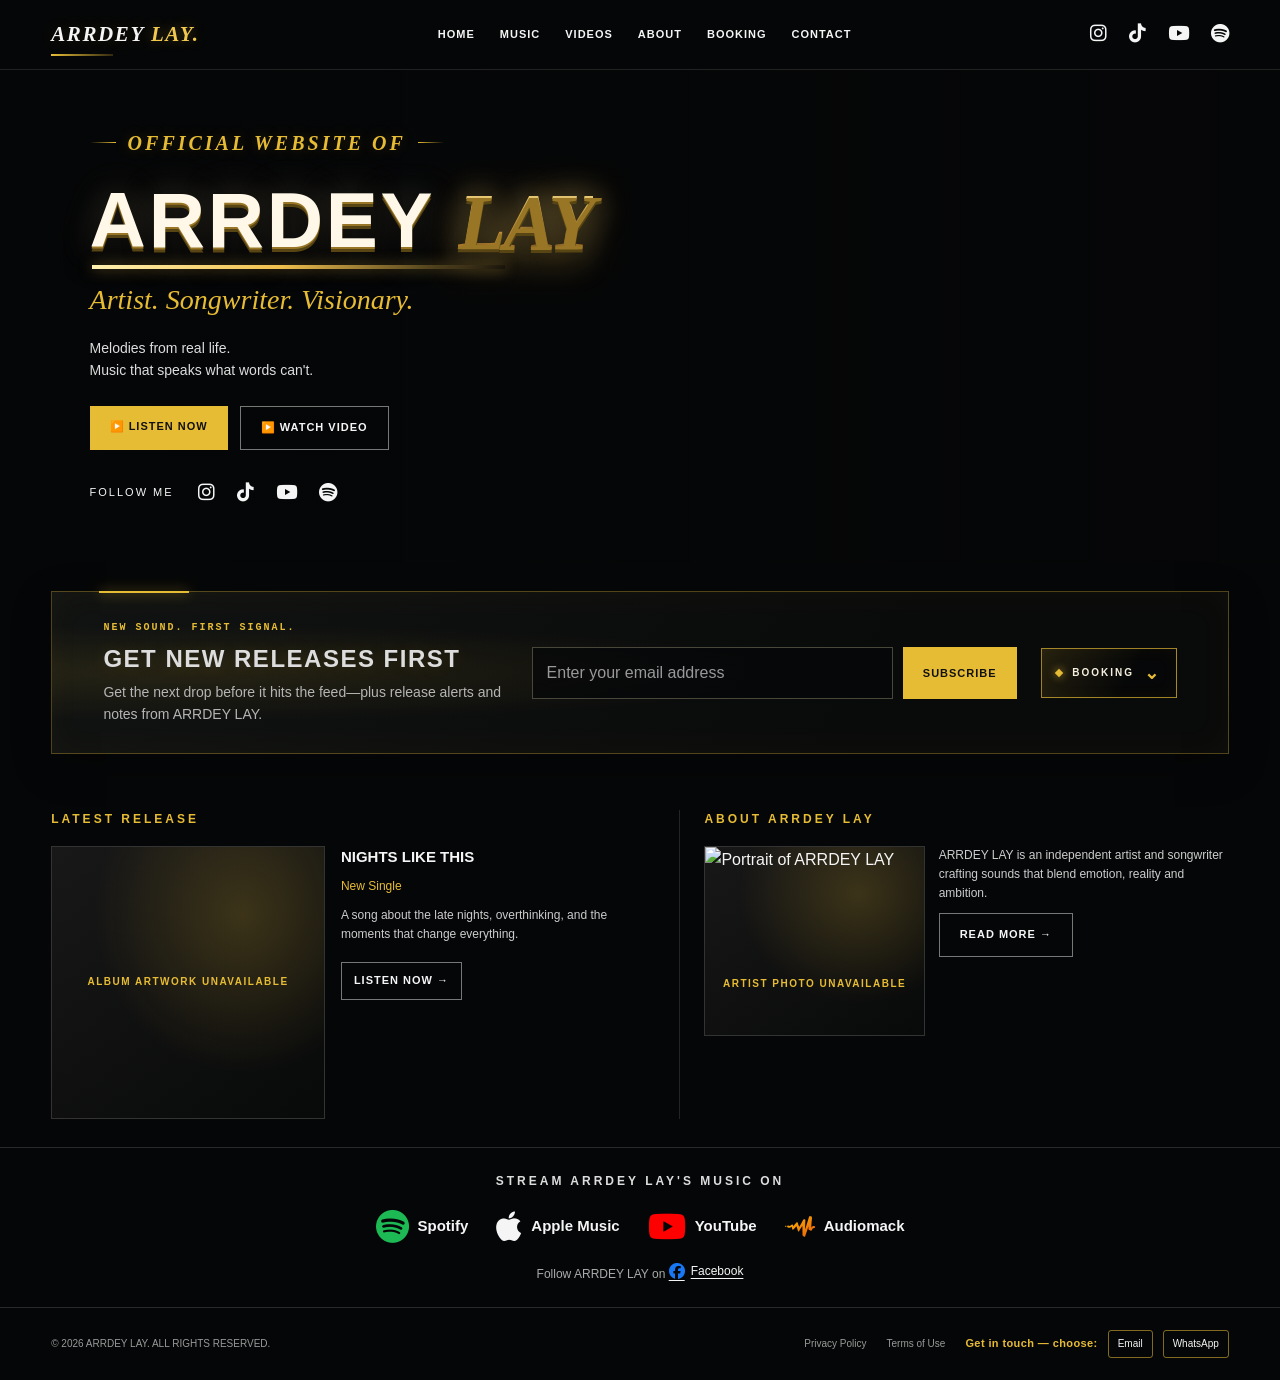
==== index.html @ 1d6ccb9e "Polish signup and booking sections" ====
<!DOCTYPE html>
<html lang="en">
<head>
  <meta charset="UTF-8">
  <meta name="viewport" content="width=device-width, initial-scale=1.0">
  <title>ARRDEY LAY | Official Website</title>
  <link rel="stylesheet" href="style.css">
  <link rel="stylesheet"
  href="https://cdnjs.cloudflare.com/ajax/libs/font-awesome/6.7.2/css/all.min.css">
</head>
<body>

  <header class="navbar">
  <a href="#home" class="logo"><span>ARRDEY</span> <span class="logo-accent">LAY.</span></a>

  <button class="menu-toggle" id="menu-toggle"
    aria-label="Toggle navigation" aria-expanded="false">
    ☰
  </button>

  <nav class="nav-links" id="nav-links">
    <a href="#home">Home</a>
    <a href="#music">Music</a>
    <a href="https://youtube.com/@arrdeylay" target="_blank"
      rel="noopener noreferrer">Videos</a>
    <a href="#about">About</a>
    <a href="#booking">Booking</a>
    <a href="#contact">Contact</a>
  </nav>

  <div class="social-icons top-socials">
    <a href="https://www.instagram.com/arrdeylay"
      aria-label="Instagram" target="_blank" rel="noopener noreferrer">
      <i class="fa-brands fa-instagram" aria-hidden="true"></i>
    </a>
    <a href="https://www.tiktok.com/@arrdeylay" aria-label="TikTok"
      target="_blank" rel="noopener noreferrer">
      <i class="fa-brands fa-tiktok" aria-hidden="true"></i>
    </a>
    <a href="https://youtube.com/@arrdeylay"
      aria-label="YouTube" target="_blank" rel="noopener noreferrer">
      <i class="fa-brands fa-youtube"></i>
    </a>
    <a href="https://spotify.com/" aria-label="Spotify">
      <i class="fa-brands fa-spotify"></i>
    </a>
  </div>
</header>

  <main>
    <section class="hero" id="home">
      <div class="hero-backgrounds" aria-hidden="true">
        <img class="hero-slide"
          src="https://images.unsplash.com/photo-1506157786151-b8491531f063?auto=format&amp;fit=crop&amp;w=2000&amp;q=85"
          alt="">
        <img class="hero-slide"
          src="https://images.unsplash.com/photo-1501386761578-eac5c94b800a?auto=format&amp;fit=crop&amp;w=2000&amp;q=85"
          alt="">
        <img class="hero-slide"
          src="https://images.unsplash.com/photo-1501612780327-45045538702b?auto=format&amp;fit=crop&amp;w=2000&amp;q=85"
          alt="">
      </div>
      <div class="hero-content">
        <p class="eyebrow">OFFICIAL WEBSITE OF</p>
        <h1><span>ARRDEY</span> <span class="hero-title-accent">LAY</span></h1>
        <h2>Artist. Songwriter. Visionary.</h2>
        <p>Melodies from real life.<br>
          Music that speaks what words can't.</p>

        <div class="hero-buttons">
          <a class="btn btn-gold" href="#music">▶️ Listen Now</a>
          <a class="btn btn-outline" href="https://youtube.com/@arrdeylay"
            target="_blank" rel="noopener noreferrer">▶️ Watch Video</a>
        </div>
        <div class="follow-socials">
  <span>FOLLOW ME</span>

  <div class="social-icons">
    <a href="https://www.instagram.com/arrdeylay"
      aria-label="Instagram" target="_blank" rel="noopener noreferrer">
      <i class="fa-brands fa-instagram"></i>
    </a>
    <a href="https://www.tiktok.com/@arrdeylay" aria-label="TikTok"
      target="_blank" rel="noopener noreferrer">
      <i class="fa-brands fa-tiktok" aria-hidden="true"></i>
    </a>
    <a href="https://youtube.com/@arrdeylay"
      aria-label="YouTube" target="_blank" rel="noopener noreferrer">
      <i class="fa-brands fa-youtube"></i>
    </a>
    <a href="https://spotify.com/" aria-label="Spotify">
      <i class="fa-brands fa-spotify"></i>
    </a>
  </div>
</div>
      </div>
    </section>

    <section class="signup-section" aria-labelledby="signup-heading">
      <div class="signup-copy">
        <span class="signup-kicker">NEW SOUND. FIRST SIGNAL.</span>
        <h3 id="signup-heading">GET NEW RELEASES FIRST</h3>
        <p>Get the next drop before it hits the feed—plus release alerts and notes from ARRDEY LAY.</p>
      </div>
      <form class="signup-form" action="https://formspree.io/f/YOUR_FORM_ID"
        method="POST">
        <label class="visually-hidden" for="signup-email">Email address</label>
        <input id="signup-email" type="email" name="email"
          placeholder="Enter your email address" autocomplete="email" required>
        <button class="btn btn-gold" type="submit">Subscribe</button>
      </form>
      <details class="booking-disclosure" id="booking">
        <summary aria-label="Show bookings and collaborations">
          <span class="booking-disclosure-label">BOOKING</span>
          <span class="booking-chevron" aria-hidden="true">⌄</span>
        </summary>
        <div class="booking-popover">
          <h3 id="booking-heading">BOOKINGS &amp; COLLABORATIONS</h3>
          <p>For bookings, collaborations, and other inquiries, get in touch.</p>
          <div class="booking-links">
            <a href="mailto:jefferyabban2@gmail.com">jefferyabban2@gmail.com</a>
            <a href="https://wa.me/233545372329" target="_blank"
              rel="noopener noreferrer">WhatsApp</a>
          </div>
        </div>
      </details>
    </section>

    <section class="content-grid">
      <article class="panel" id="music">
        <h3>LATEST RELEASE</h3>
        <div class="release">
          <div class="release-artwork" data-fallback="ALBUM ARTWORK UNAVAILABLE">
            <img src="images/album-cover.jpg"
              alt="ARRDEY LAY'S latest album cover">
          </div>
          <div>
            <h4>NIGHTS LIKE THIS</h4>
            <p class="gold-text">New Single</p>
            <p>A song about the late nights, overthinking,
              and the moments that change everything.</p>
            <a class="btn btn-outline" href="#music">Listen Now →</a>
          </div>
        </div>
      </article>

      <article class="panel" id="about">
        <h3>ABOUT ARRDEY LAY</h3>
        <div class="artist-artwork" data-fallback="ARTIST PHOTO UNAVAILABLE">
          <img class="artist-photo" src="images/zeka-portrait.jpg"
            alt="Portrait of ARRDEY LAY">
        </div>
        <p>ARRDEY LAY is an independent artist and songwriter
          crafting sounds that blend emotion, reality and ambition.</p>
        <a class="btn btn-outline" href="#contact">Read More →</a>
      </article>

    </section>

    <section class="streaming">
      <h3>STREAM ARRDEY LAY'S MUSIC ON</h3>
      <div class="streaming-platforms">
        <a class="streaming-platform" href="https://www.spotify.com/" target="_blank"
          rel="noopener noreferrer" aria-label="Spotify" title="Spotify">
          <i class="fa-brands fa-spotify" aria-hidden="true"></i>
          <span>Spotify</span>
        </a>
        <a class="streaming-platform" href="https://music.apple.com/" target="_blank"
          rel="noopener noreferrer" aria-label="Apple Music" title="Apple Music">
          <i class="fa-brands fa-apple" aria-hidden="true"></i>
          <span>Apple Music</span>
        </a>
        <a class="streaming-platform" href="https://youtube.com/@arrdeylay" target="_blank"
          rel="noopener noreferrer" aria-label="YouTube" title="YouTube">
          <i class="fa-brands fa-youtube" aria-hidden="true"></i>
          <span>YouTube</span>
        </a>
        <a class="streaming-platform" href="https://audiomack.com/arrdey_lay"
          rel="noopener noreferrer" aria-label="Audiomack" title="Audiomack">
          <svg class="audiomack-mark" viewBox="0 0 25 18" aria-hidden="true"
            focusable="false" xmlns="http://www.w3.org/2000/svg">
            <path fill-rule="evenodd" clip-rule="evenodd"
              d="M0.343757 8.78142C0.343757 8.78142 0.906338 8.68856 1.13815 8.93087C1.37019 9.17309 1.21814 9.67422 0.910245 9.68256C0.602349 9.69082 0.317783 9.74773 0.115737 9.53311C-0.0863092 9.31849 -0.0320625 8.88731 0.343757 8.78142ZM6.44716 12.2016C6.39298 12.2073 6.33566 12.1824 6.27698 12.1405C5.87383 11.5783 5.72821 9.65564 5.54315 9.54111C5.35127 9.42237 4.65634 10.6064 3.27412 10.4791C2.69615 10.4258 2.10795 10.051 1.76157 9.79152C1.79378 9.35463 1.79938 8.3345 2.66026 8.66625C3.18323 8.86769 4.07878 9.42101 4.86528 8.4274C5.7349 7.32851 6.21447 7.64775 6.50216 7.88659C6.78972 8.12544 6.5981 9.36769 7.02705 9.02044C7.45599 8.67318 9.18799 6.5169 9.18799 6.5169C9.18799 6.5169 10.5289 5.16352 10.7342 6.58626C10.9396 8.00901 11.8139 9.58573 12.0456 9.54084C12.2775 9.49582 14.9748 4.00941 15.3612 3.65549C15.7475 3.30144 17.048 3.34795 16.9862 4.25601C16.9243 5.16406 16.792 10.8081 16.792 10.8081C16.792 10.8081 16.6394 12.3986 16.8879 11.5486C16.9909 11.1962 17.1016 10.8783 17.24 10.5074C17.9057 8.37449 19.0397 4.73085 19.6047 2.85339C19.7346 2.40413 19.8465 2.01852 19.9333 1.72213L19.9335 1.72132C19.9672 1.58394 20.0008 1.47513 20.0345 1.37801C20.0817 1.21887 20.1136 1.11359 20.1234 1.08584C20.1487 1.01566 20.2195 0.962067 20.319 0.922757C20.4189 0.859781 20.526 0.856517 20.6475 0.853388C20.9611 0.825233 21.3644 0.866174 21.727 0.969548C21.8327 0.973764 21.9476 1.00763 22.0562 1.08571V1.08584C22.0562 1.08584 22.0627 1.08979 22.0719 1.09577C22.0744 1.09768 22.0769 1.09904 22.0795 1.10108C22.1022 1.11685 22.139 1.148 22.1816 1.19928C22.1828 1.20091 22.1842 1.20295 22.1857 1.20445C22.2033 1.22608 22.2211 1.25165 22.2391 1.28076C22.4416 1.57809 22.5661 2.12624 22.4413 3.09836C22.1303 5.5241 21.8896 10.5143 21.8896 10.5143C21.8896 10.5143 21.8417 10.753 22.3413 9.70202C22.3588 9.66543 22.381 9.63388 22.4015 9.60028C22.4285 9.58246 22.4588 9.55689 22.4963 9.51173C22.8049 9.1434 23.6347 8.92713 24.21 8.93148C24.4526 8.96086 24.6556 9.02193 24.777 9.09865C25.0041 9.44454 24.87 10.7211 24.87 10.7211C24.3914 10.7654 23.4789 11.0232 23.1555 11.0708C22.8319 11.1186 22.3406 13.2208 21.6576 13.0058C20.9745 12.7908 19.4524 11.8353 19.4524 11.7039C19.4524 11.5895 19.5721 10.193 19.6032 9.8326C19.6055 9.80771 19.6073 9.78458 19.6092 9.7616C19.6099 9.75493 19.6106 9.74718 19.6106 9.74718L19.6104 9.74759C19.6325 9.46372 19.6129 9.33967 19.4819 9.623C19.3691 9.86674 18.8788 11.426 18.3321 13.1244C18.2743 13.2728 17.2411 16.4023 17.1054 16.7838C16.9436 17.2264 16.8075 17.5652 16.7136 17.7404C16.5706 17.9344 16.3779 18.0558 16.1089 17.9743C15.4379 17.7714 14.588 16.8434 14.5801 16.6131C14.564 15.3144 14.6432 8.33151 14.3286 8.91339C14.0057 9.5101 11.4951 13.6508 11.4951 13.6508C11.4531 13.658 11.4219 13.6566 11.385 13.66C11.2071 13.6406 10.9317 13.5827 10.8556 13.4124C10.8513 13.4024 10.8459 13.3933 10.8422 13.3828C10.8385 13.3722 10.8344 13.3604 10.8281 13.341C10.794 13.2271 10.7801 13.1033 10.7501 13.0019C10.6378 12.6226 10.458 12.0789 10.2694 11.5259C9.9805 10.5829 9.68257 9.61824 9.63358 9.51173C9.53777 9.30335 9.39816 9.39122 9.27287 9.5116C8.71251 9.98725 7.52218 12.0868 6.44716 12.2016Z"
              fill="url(#audiomack-gradient)"/>
            <defs>
              <linearGradient id="audiomack-gradient" x1="-11.27" y1="9.03735"
                x2="5.76823" y2="31.6766" gradientUnits="userSpaceOnUse">
                <stop stop-color="#FFBE00"/>
                <stop offset="1" stop-color="#E85E0A"/>
              </linearGradient>
            </defs>
          </svg>
          <span>Audiomack</span>
        </a>
      </div>
      <p class="streaming-more">Follow ARRDEY LAY on <a href="https://www.facebook.com/share/1E3uPesTdA/"
        target="_blank" rel="noopener noreferrer"><i class="fa-brands fa-facebook"
        aria-hidden="true"></i> Facebook</a></p>
    </section>

  </main>

  <footer id="contact">
    <p>© 2026 ARRDEY LAY. ALL RIGHTS RESERVED.</p>
    <div class="footer-links">
      <a href="#">Privacy Policy</a>
      <a href="#">Terms of Use</a>
      <span class="footer-contact">
        <span class="footer-contact-prompt">Get in touch — choose:</span>
        <a href="mailto:jefferyabban2@gmail.com">Email</a>
        <a href="https://wa.me/233545372329" target="_blank"
          rel="noopener noreferrer">WhatsApp</a>
      </span>
    </div>
  </footer>

  <script src="script.js"></script>
</body>
</html>
---- style.css ----
:root {
  --black: #050607;
  --gold: #e7bc35;
  --white: #f5f5f5;
  --muted: #b5b5b5;
}

* {
  margin: 0;
  padding: 0;
  box-sizing: border-box;
}

html {
  scroll-behavior: smooth;
}
body {
  background: var(--black);
  color: var(--white);
  font-family: Arial, Helvetica, sans-serif;
  line-height: 1.6;
}

a {
  color: inherit;
  text-decoration: none;
}

.navbar {
  min-height: 70px;
  padding: 16px 4%;
  display: flex;
  justify-content: space-between;
  align-items: center;
  gap: 24px;
  border-bottom: 1px solid #222;
}

.logo {
  position: relative;
  display: inline-block;
  font-family: Georgia, "Times New Roman", serif;
  font-size: 21px;
  font-weight: 900;
  font-style: italic;
  letter-spacing: 1.6px;
  white-space: nowrap;
  text-shadow: 0 0 16px rgba(231, 188, 53, 0.16);
  transition: transform 0.2s ease, text-shadow 0.2s ease;
}

.logo-accent {
  color: #f0c94e;
  text-shadow: 0 0 12px rgba(231, 188, 53, 0.35);
}

.logo::after {
  content: "";
  position: absolute;
  left: 0;
  bottom: -5px;
  width: 42%;
  height: 2px;
  background: linear-gradient(90deg, var(--gold), rgba(231, 188, 53, 0.2));
  transition: width 0.2s ease;
}

.logo:hover,
.logo:focus-visible {
  transform: translateY(-1px);
  text-shadow: 0 0 20px rgba(231, 188, 53, 0.35);
}

.logo:hover::after,
.logo:focus-visible::after {
  width: 100%;
}

.nav-links {
  display: flex;
  flex: 1;
  justify-content: center;
  align-items: center;
  gap: 25px;
  min-width: 0;
}

.nav-links a {
  position: relative;
  display: inline-block;
  padding: 8px 0;
  font-size: 11px;
  font-weight: 600;
  text-transform: uppercase;
  letter-spacing: 1px;
  color: #f5f5f5;
  transition: color 0.3s ease;
}

/* Animated gold underline */
.nav-links a::after {
  content: "";
  position: absolute;
  left: 0;
  bottom: 2px;
  width: 100%;
  height: 2px;
  background: var(--gold);
  transform: scaleX(0);
  transform-origin: left;
  transition: transform 0.3s ease;
}

/* Hover and keyboard focus */
.nav-links a:hover,
.nav-links a:focus-visible {
  color: var(--gold);
}

.nav-links a:hover::after,
.nav-links a:focus-visible::after {
  transform: scaleX(1);
}

.nav-links a:hover,
footer a:hover {
  color: var(--gold);
}

.menu-toggle {
  display: none;
  background: transparent;
  color: white;
  border: 0;
  font-size: 28px;
  cursor: pointer;
}

.hero {
  position: relative;
  isolation: isolate;
  overflow: hidden;
  min-height: 490px;
  display: flex;
  align-items: center;
  padding: 55px 7%;
  background: #050607;
}

.hero-backgrounds,
.hero-backgrounds::after {
  position: absolute;
  inset: 0;
}

.hero-backgrounds {
  z-index: 0;
  overflow: hidden;
}

.hero-backgrounds::after {
  content: "";
  background:
    linear-gradient(90deg, #050607 0%, rgba(5, 6, 7, 0.94) 28%,
    rgba(5, 6, 7, 0.72) 58%, rgba(5, 6, 7, 0.38) 100%),
    linear-gradient(0deg, rgba(5, 6, 7, 0.32), transparent 45%);
}

.hero-slide {
  position: absolute;
  inset: 0;
  width: 100%;
  height: 100%;
  object-fit: cover;
  object-position: center 38%;
  opacity: 0;
  transform: scale(1.025);
  transition: opacity 1.4s ease, transform 8s ease;
}

.hero-slide.is-active {
  opacity: 1;
  transform: scale(1);
}

.hero-content {
  position: relative;
  z-index: 1;
  max-width: 520px;
}

.panel h3,
.streaming h3 {
  color: var(--gold);
  font-size: 12px;
  letter-spacing: 3px;
  margin-bottom: 12px;
}

.eyebrow {
  display: inline-flex;
  align-items: center;
  gap: 12px;
  max-width: 100%;
  white-space: nowrap;
  color: var(--gold);
  font-family: Georgia, "Times New Roman", serif;
  font-size: clamp(15px, 2vw, 20px);
  font-style: italic;
  font-weight: 700;
  letter-spacing: 3px;
  text-shadow: 0 0 14px rgba(231, 188, 53, 0.22);
  margin: 0 0 14px;
}

.eyebrow::before,
.eyebrow::after {
  content: "";
  width: clamp(12px, 4vw, 26px);
  flex: 0 1 26px;
  height: 1px;
  background: linear-gradient(90deg, transparent, var(--gold));
}

.eyebrow::after {
  transform: rotate(180deg);
}

@media (max-width: 650px) {
  .eyebrow {
    gap: 8px;
    font-size: clamp(13px, 3.5vw, 16px);
    letter-spacing: 2.5px;
  }

  .eyebrow::before,
  .eyebrow::after {
    width: clamp(10px, 4vw, 18px);
  }
}

.hero h1 {
  position: relative;
  width: fit-content;
  max-width: 100%;
  font-family: "Arial Black", Arial, Helvetica, sans-serif;
  font-size: clamp(48px, 7.5vw, 78px);
  line-height: 1;
  letter-spacing: 0.035em;
  font-weight: 900;
  font-style: normal;
  text-transform: uppercase;
  white-space: nowrap;
  margin: 8px 0 20px;
  color: #fff8e8;
  text-shadow:
    0 2px 0 #987625,
    0 5px 0 #584514,
    0 12px 28px rgba(0, 0, 0, 0.9),
    0 0 34px rgba(255, 235, 180, 0.25);
}

.hero-title-accent {
  font-family: Georgia, "Times New Roman", serif;
  font-style: italic;
  letter-spacing: -0.035em;
  color: #f2c14e;
  background: linear-gradient(180deg, #fff1b0 0%, #f2c14e 42%, #bd781f 100%);
  background-clip: text;
  -webkit-text-fill-color: transparent;
  -webkit-background-clip: text;
  filter: drop-shadow(0 0 16px rgba(242, 193, 78, 0.45));
}

.hero h1::after {
  content: "";
  position: absolute;
  left: 2px;
  bottom: -9px;
  width: 82%;
  height: 4px;
  background: linear-gradient(90deg, #fff1b0, #f2c14e 45%, rgba(189, 120, 31, 0));
  box-shadow: 0 0 14px rgba(242, 193, 78, 0.5);
}

.hero h2 {
  color: var(--gold);
  font-family: Georgia, serif;
  font-style: italic;
  font-size: clamp(19px, 2.3vw, 28px);
  font-weight: normal;
  line-height: 1.4;
  margin: 10px 0 18px;
}

.hero-content > p:not(.eyebrow) {
  color: #ddd;
  font-size: 14px;
}

.hero-buttons {
  display: flex;
  flex-wrap: wrap;
  gap: 12px;
  margin-top: 25px;
}

.btn {
  display: inline-block;
  padding: 12px 20px;
  font-size: 11px;
  letter-spacing: 1px;
  font-weight: bold;
  text-transform: uppercase;

  transition:
    transform 0.25s ease,
    background-color 0.25s ease,
    color 0.25s ease,
    box-shadow 0.25s ease;
}

.btn:hover {
  opacity: 1;
  transform: translateY(-2px);
  box-shadow: 0 5px 16px rgba(231, 188, 53, 0.16);
}

.btn-gold {
  color: #111;
  background: var(--gold);
}

.btn-outline {
  border: 1px solid #777;
}


.content-grid {
  display: grid;
  grid-template-columns: 1.2fr 1fr;
  gap: 24px;
  padding: 28px 4%;
}

.panel {
  min-width: 0;
  padding-right: 20px;
  border-right: 1px solid #242424;
}

.panel:last-child {
  border-right: 0;
  padding-right: 0;
}

.panel h3 {
  margin-bottom: 16px;
}

.release {
  display: grid;
  grid-template-columns: minmax(90px, 45%) 1fr;
  gap: 16px;
}

.release img {
  width: 100%;
  height: 100%;
  aspect-ratio: 1;
  object-fit: cover;
}

.release-artwork,
.artist-artwork {
  position: relative;
  overflow: hidden;
  background: #111;
}

.release-artwork {
  min-width: 0;
  aspect-ratio: 1;
}

.artist-artwork {
  float: left;
  width: 42%;
  height: 190px;
  margin: 0 14px 8px 0;
}

.artist-photo {
  display: block;
  width: 100%;
  height: 100%;
  object-fit: cover;
}

.image-unavailable {
  display: grid;
  place-items: center;
  border: 1px solid #333;
  background:
    radial-gradient(ellipse at 70% 25%, rgba(231, 188, 53, 0.2), transparent 55%),
    linear-gradient(145deg, #181818, #080909);
}

.image-unavailable::after {
  content: attr(data-fallback);
  padding: 12px;
  color: var(--gold);
  font-size: 10px;
  font-weight: bold;
  letter-spacing: 1.5px;
  text-align: center;
}

.release h4 {
  font-size: 15px;
  line-height: 1.4;
}

.release p,
.panel > p {
  font-size: 12px;
  color: #ccc;
  margin: 10px 0;
}

.gold-text {
  color: var(--gold) !important;
}

.release .btn {
  padding: 9px 12px;
  margin-top: 8px;
}

.streaming {
  text-align: center;
  padding: 24px 12px;
  border-top: 1px solid #292929;
  border-bottom: 1px solid #292929;
}

.streaming h3 {
  color: #ddd;
}

.streaming-platforms {
  display: flex;
  flex-wrap: wrap;
  justify-content: center;
  align-items: center;
  gap: 16px 28px;
}

.streaming-platform {
  display: inline-flex;
  align-items: center;
  gap: 9px;
  min-height: 44px;
  color: var(--white);
  font-size: 15px;
  font-weight: bold;
  transition: color 0.2s ease;
}

.streaming-platform i {
  font-size: clamp(24px, 3vw, 34px);
  line-height: 1;
}

.streaming-platform[aria-label="Spotify"] i {
  color: #1db954;
}

.streaming-platform[aria-label="YouTube"] i {
  color: #ff0000;
}

.streaming-platform .audiomack-mark {
  width: 30px;
  height: 24px;
  flex: 0 0 auto;
}

.streaming-platform:hover,
.streaming-more a:hover {
  color: var(--gold);
}

.streaming-more {
  margin-top: 14px;
  color: #aaa;
  font-size: 12px;
}

.streaming-more a {
  display: inline-flex;
  align-items: center;
  gap: 6px;
  color: var(--white);
  text-decoration: underline;
  text-underline-offset: 3px;
  transition: color 0.2s ease;
}

.streaming-more a i {
  color: #1877f2;
  font-size: 16px;
}

.signup-section {
  position: relative;
  display: grid;
  grid-template-columns: minmax(0, 1fr) minmax(0, 1.2fr) auto;
  align-items: center;
  gap: 24px;
  margin: 28px 4%;
  padding: 28px 4%;
  border: 1px solid rgba(231, 188, 53, 0.32);
  background:
    radial-gradient(ellipse at 12% 50%, rgba(231, 188, 53, 0.1), transparent 42%),
    linear-gradient(120deg, #111312, #090a0a 70%);
  box-shadow: inset 0 0 34px rgba(231, 188, 53, 0.035), 0 12px 36px rgba(0, 0, 0, 0.28);
}

.signup-section::before {
  position: absolute;
  top: -1px;
  left: 4%;
  width: 90px;
  height: 2px;
  background: var(--gold);
  box-shadow: 0 0 12px rgba(231, 188, 53, 0.7);
  content: "";
}

.signup-kicker {
  display: block;
  margin-bottom: 7px;
  color: var(--gold);
  font-family: "Courier New", monospace;
  font-size: 10px;
  font-weight: bold;
  letter-spacing: 2px;
}

.signup-section h3,
.booking-popover h3 {
  color: #ddd;
  letter-spacing: 1.5px;
}

.signup-section h3 {
  font-size: clamp(18px, 2.1vw, 24px);
  line-height: 1.3;
  text-shadow: 0 0 18px rgba(231, 188, 53, 0.14);
}

.signup-copy p,
.booking-popover > p {
  margin-top: 6px;
  color: var(--muted);
  font-size: 14px;
}

.signup-copy p {
  max-width: 420px;
}

.booking-disclosure {
  position: relative;
  justify-self: end;
}

.booking-disclosure summary {
  position: relative;
  display: inline-flex;
  min-width: 136px;
  min-height: 50px;
  align-items: center;
  justify-content: center;
  gap: 10px;
  padding: 10px 14px;
  border: 1px solid rgba(231, 188, 53, 0.68);
  background: linear-gradient(120deg, rgba(231, 188, 53, 0.12), rgba(5, 6, 7, 0.8) 65%);
  box-shadow: inset 0 0 18px rgba(231, 188, 53, 0.04);
  color: #f5f0df;
  cursor: pointer;
  font-size: 10px;
  font-weight: bold;
  letter-spacing: 2px;
  list-style: none;
  transition: border-color 0.2s ease, box-shadow 0.2s ease, color 0.2s ease;
}

.booking-disclosure summary::before {
  width: 6px;
  height: 6px;
  background: var(--gold);
  box-shadow: 0 0 9px rgba(231, 188, 53, 0.8);
  content: "";
  transform: rotate(45deg);
}

.booking-disclosure summary::-webkit-details-marker {
  display: none;
}

.booking-disclosure summary:hover,
.booking-disclosure summary:focus-visible,
.booking-disclosure[open] summary {
  border-color: var(--gold);
  box-shadow: inset 0 0 20px rgba(231, 188, 53, 0.1), 0 0 16px rgba(231, 188, 53, 0.12);
  color: var(--gold);
}

.booking-disclosure summary:focus-visible {
  outline: 2px solid var(--gold);
  outline-offset: 3px;
}

.booking-chevron {
  color: var(--gold);
  font-size: 18px;
  line-height: 1;
  transition: transform 0.2s ease;
}

.booking-disclosure[open] .booking-chevron {
  transform: rotate(180deg);
}

.booking-popover {
  position: absolute;
  top: calc(100% + 12px);
  right: 0;
  z-index: 20;
  width: min(380px, calc(100vw - 40px));
  padding: 24px;
  border: 1px solid #383838;
  background: #101211;
  box-shadow: 0 12px 32px rgba(0, 0, 0, 0.55);
}

.booking-popover h3 {
  font-size: 14px;
}

.signup-form {
  display: flex;
  gap: 10px;
  width: 100%;
  margin: 0;
}

.signup-form input {
  flex: 1;
  min-width: 0;
  padding: 12px 14px;
  border: 1px solid #49463a;
  border-radius: 0;
  background: rgba(5, 6, 7, 0.72);
  color: var(--white);
  font: inherit;
}

.signup-form input:focus {
  outline: 2px solid var(--gold);
  outline-offset: 2px;
}

.signup-form input::placeholder {
  color: #999;
}

.signup-form .btn {
  border: 0;
  cursor: pointer;
}

.visually-hidden {
  position: absolute;
  width: 1px;
  height: 1px;
  padding: 0;
  margin: -1px;
  overflow: hidden;
  clip: rect(0, 0, 0, 0);
  white-space: nowrap;
  border: 0;
}

.booking-links {
  display: flex;
  justify-content: center;
  flex-wrap: wrap;
  gap: 12px 20px;
  margin-top: 18px;
}

.booking-links a {
  color: var(--white);
  text-decoration: underline;
  text-decoration-color: rgba(231, 188, 53, 0.65);
  text-underline-offset: 4px;
  transition: color 0.2s ease;
}

.booking-links a:hover,
.booking-links a:focus-visible {
  color: var(--gold);
}

footer {
  display: flex;
  justify-content: space-between;
  align-items: center;
  gap: 20px;
  padding: 22px 4%;
  color: #999;
  font-size: 10px;
}

footer .footer-links {
  display: flex;
  align-items: center;
  flex-wrap: wrap;
  justify-content: flex-end;
  gap: 20px;
}

.footer-contact {
  display: inline-flex;
  align-items: center;
  gap: 10px;
}

.footer-contact-prompt {
  color: var(--gold);
  font-size: 11px;
  font-weight: bold;
  letter-spacing: 0.4px;
}

.footer-contact a {
  padding: 5px 9px;
  border: 1px solid rgba(231, 188, 53, 0.55);
  border-radius: 3px;
  color: var(--white);
  transition: background-color 0.2s ease, color 0.2s ease;
}

.footer-contact a:hover,
.footer-contact a:focus-visible {
  background: var(--gold);
  color: var(--black);
}

/* Tablets */
@media (max-width: 950px) {
  .nav-links {
    gap: 12px;
  }

  .content-grid {
    grid-template-columns: 1fr 1fr;
  }

  .panel:nth-child(2) {
    border-right: 0;
  }

}

/* Phones */
@media (max-width: 650px) {
  .navbar {
    position: relative;
    padding: 14px 5%;
  }

  .menu-toggle {
    display: block;
  }

  .nav-links {
    display: none;
    position: absolute;
    top: 100%;
    left: 0;
    right: 0;
    z-index: 10;
    background: #080909;
    padding: 20px 5%;
    flex-direction: column;
    align-items: flex-start;
    gap: 18px;
    margin-left: 0;
  }

  .nav-links.open {
    display: flex;
  }

  .hero {
    min-height: 520px;
    padding: 45px 6%;
  }

  .hero-content {
    position: relative;
    z-index: 1;
  }

  .hero h1 {
    font-size: clamp(36px, 10vw, 60px);
    letter-spacing: 0.02em;
  }

  .hero h2 {
    font-size: 23px;
  }

  .content-grid {
    grid-template-columns: 1fr;
    padding: 25px 6%;
    gap: 28px;
  }

  .panel,
  .panel:nth-child(2),
  .panel:last-child {
    grid-column: auto;
    border-right: 0;
    border-bottom: 1px solid #292929;
    padding: 0 0 24px;
  }

  .release {
    grid-template-columns: minmax(100px, 40%) 1fr;
  }

  .artist-artwork {
    height: 220px;
  }

  .streaming-platforms {
    gap: 12px 20px;
  }

  .streaming-platform {
    gap: 7px;
    font-size: 13px;
  }

  .signup-section {
    grid-template-columns: minmax(0, 1fr) auto;
    gap: 18px 12px;
    margin: 22px 5%;
    padding: 24px;
  }

  .signup-copy {
    grid-column: 1 / -1;
    grid-row: 2;
  }

  .booking-disclosure {
    grid-column: 1 / -1;
    grid-row: 1;
  }

  .signup-form {
    grid-column: 1 / -1;
    grid-row: 3;
    flex-direction: column;
  }

  .signup-form .btn {
    width: 100%;
  }

  footer {
    flex-direction: column;
    text-align: center;
  }

  footer .footer-links {
    flex-wrap: wrap;
    justify-content: center;
  }
}
/* Your existing CSS code above */


/* Social media icons */
.social-icons {
  display: flex;
  align-items: center;
  gap: 22px;
}

.social-icons a {
  color: #f5f5f5;
  font-size: 19px;
  transition: color 0.2s ease;
}

.social-icons a:hover {
  color: var(--gold);
}

.top-socials {
  flex: 0 0 auto;
}

.follow-socials {
  display: flex;
  align-items: center;
  gap: 24px;
  margin-top: 28px;
}

.follow-socials > span {
  font-size: 11px;
  letter-spacing: 2px;
  white-space: nowrap;
}

@media (max-width: 950px) {
  .top-socials {
    gap: 14px;
  }

  .nav-links {
    gap: 10px;
  }
}

@media (max-width: 650px) {
  .top-socials {
    display: none;
  }

  .follow-socials {
    gap: 18px;
  }
}
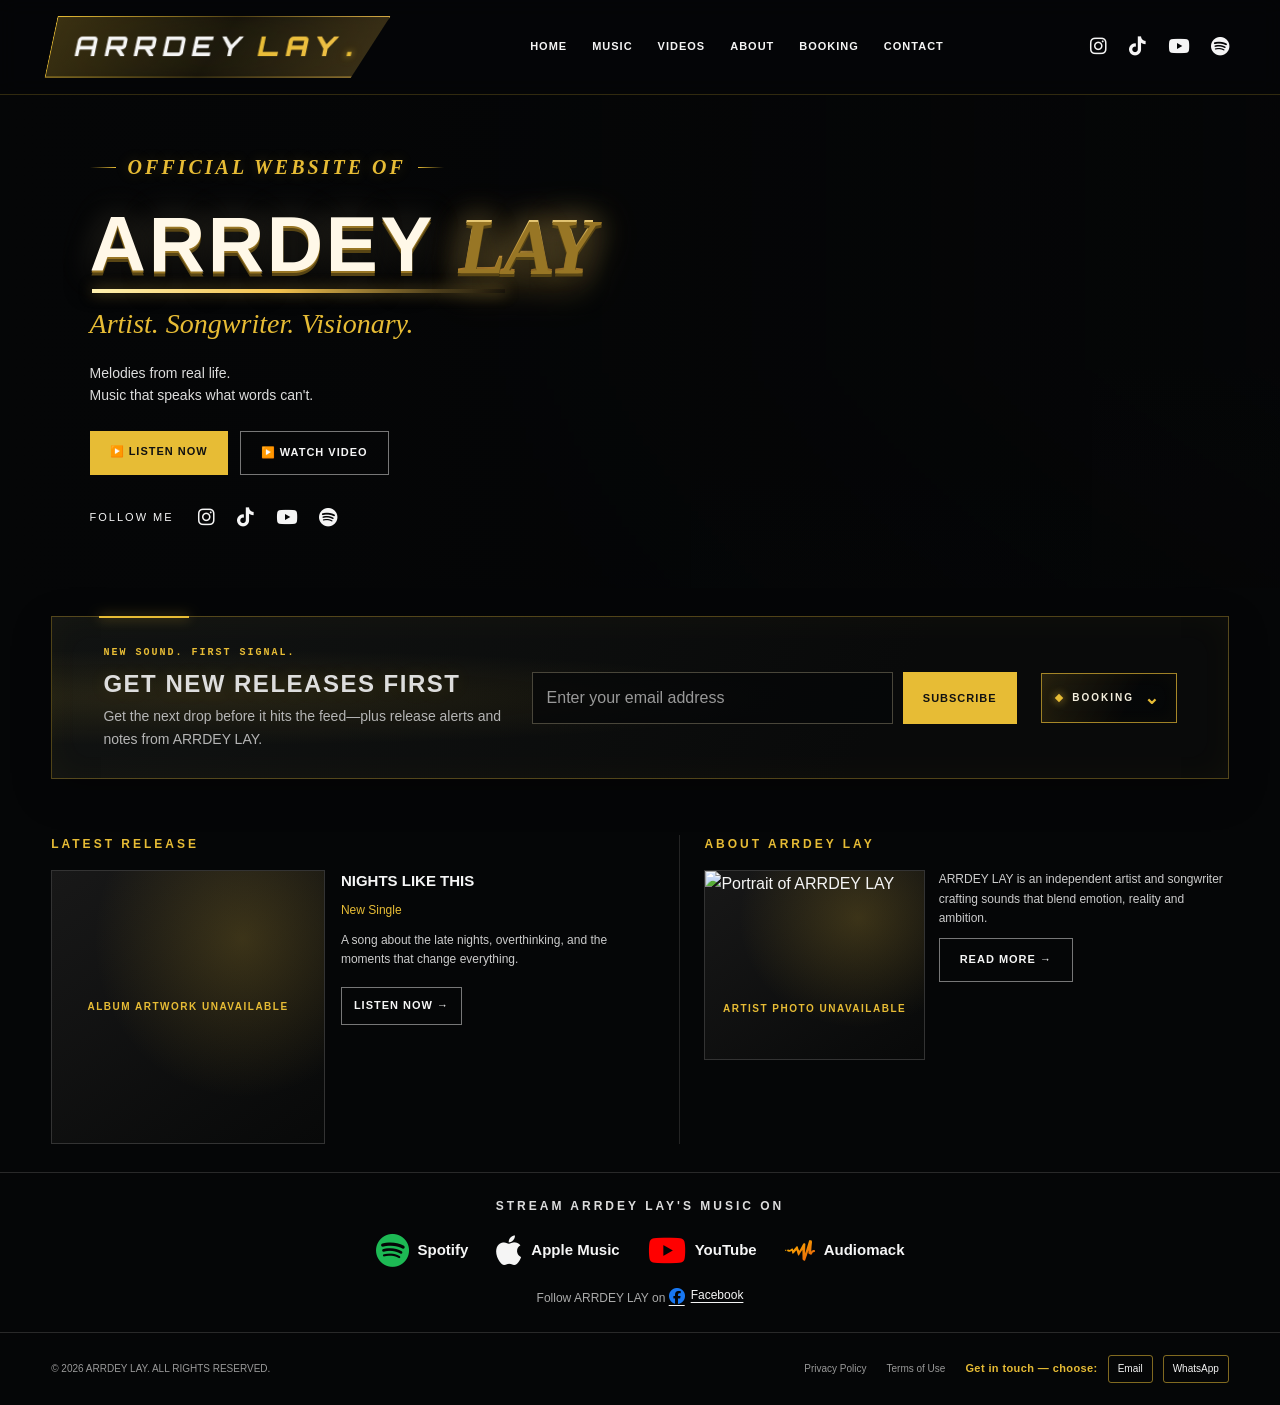
==== commit 74614f3e: "Restyle logo with gold sci-fi wordmark Co-authored-by: Copilot <223556219+Copilot@users.noreply.gith" ====
--- a/index.html
+++ b/index.html
@@ -4,6 +4,20 @@
   <meta charset="UTF-8">
   <meta name="viewport" content="width=device-width, initial-scale=1.0">
   <title>ARRDEY LAY | Official Website</title>
+  <link rel="preconnect" href="https://fonts.googleapis.com">
+  <link rel="preconnect" href="https://fonts.gstatic.com" crossorigin>
+  <link href="https://fonts.googleapis.com/css2?family=Orbitron:wght@800;900&display=swap" rel="stylesheet">
+  <meta name="description" content="Official website of ARRDEY LAY, independent artist and songwriter. Listen to the new single 'Nights Like This' and follow on all platforms.">
+  <link rel="canonical" href="https://kivyra-xx.github.io/arrdey-lay-website/">
+  <meta name="theme-color" content="#050607">
+  <meta property="og:type" content="website">
+  <meta property="og:site_name" content="ARRDEY LAY">
+  <meta property="og:title" content="ARRDEY LAY | Official Website">
+  <meta property="og:description" content="Official website of ARRDEY LAY, independent artist and songwriter. Listen to the new single 'Nights Like This' and follow on all platforms.">
+  <meta property="og:url" content="https://kivyra-xx.github.io/arrdey-lay-website/">
+  <meta name="twitter:card" content="summary">
+  <meta name="twitter:title" content="ARRDEY LAY | Official Website">
+  <meta name="twitter:description" content="Official website of ARRDEY LAY, independent artist and songwriter. Listen to the new single 'Nights Like This' and follow on all platforms.">
   <link rel="stylesheet" href="style.css">
   <link rel="stylesheet"
   href="https://cdnjs.cloudflare.com/ajax/libs/font-awesome/6.7.2/css/all.min.css">
@@ -11,7 +25,13 @@
 <body>
 
   <header class="navbar">
-  <a href="#home" class="logo"><span>ARRDEY</span> <span class="logo-accent">LAY.</span></a>
+  <a href="#home" class="logo" data-text="ARRDEY LAY" aria-label="ARRDEY LAY home">
+    <b class="logo-name">ARRDEY</b>
+    <em class="logo-slash" aria-hidden="true"></em>
+    <span class="logo-lay">LAY</span>
+    <i class="logo-dot" aria-hidden="true">.</i>
+    <span class="logo-scan" aria-hidden="true"></span>
+  </a>
 
   <button class="menu-toggle" id="menu-toggle"
     aria-label="Toggle navigation" aria-expanded="false">
@@ -203,8 +223,8 @@
   <footer id="contact">
     <p>© 2026 ARRDEY LAY. ALL RIGHTS RESERVED.</p>
     <div class="footer-links">
-      <a href="#">Privacy Policy</a>
-      <a href="#">Terms of Use</a>
+      <a href="privacy.html">Privacy Policy</a>
+      <a href="terms.html">Terms of Use</a>
       <span class="footer-contact">
         <span class="footer-contact-prompt">Get in touch — choose:</span>
         <a href="mailto:jefferyabban2@gmail.com">Email</a>
--- a/style.css
+++ b/style.css
@@ -1,7 +1,15 @@
 :root {
-  --black: #050607;
-  --gold: #e7bc35;
-  --white: #f5f5f5;
+  --bg: #050607;
+  --overlay: rgba(5, 6, 7, 0.94);
+  --accent: #e7bc35;
+  --accent-2: #f2c14e;
+  --text: #f5f5f5;
+  --nav-bg: rgba(5, 6, 7, 0.86);
+  --accent-border: rgba(231, 188, 53, 0.2);
+  --footer-text: #999;
+  --black: var(--bg);
+  --gold: var(--accent);
+  --white: var(--text);
   --muted: #b5b5b5;
 }
 
@@ -33,47 +41,238 @@
   justify-content: space-between;
   align-items: center;
   gap: 24px;
-  border-bottom: 1px solid #222;
+  background: var(--nav-bg);
+  border-bottom: 1px solid var(--accent-border);
+  backdrop-filter: blur(10px);
 }
 
 .logo {
   position: relative;
-  display: inline-block;
-  font-family: Georgia, "Times New Roman", serif;
-  font-size: 21px;
+  display: inline-flex;
+  flex: 0 1 auto;
+  align-items: center;
+  justify-content: center;
+  gap: 0.12em;
+  min-width: 0;
+  max-width: calc(100% - 68px);
+  min-height: 44px;
+  font-family: "Orbitron", sans-serif;
+  padding: 0.3em 0.85em;
+  border: 1px solid transparent;
+  background:
+    linear-gradient(rgba(5, 6, 7, 0.76), rgba(5, 6, 7, 0.76)) padding-box,
+    linear-gradient(115deg, var(--accent), rgba(231, 188, 53, 0.22), var(--accent-2)) border-box;
+  clip-path: polygon(0 0, 100% 0, 92% 100%, 0 100%);
+  font-size: clamp(1.05rem, 5vw, 1.7rem);
   font-weight: 900;
-  font-style: italic;
-  letter-spacing: 1.6px;
+  letter-spacing: 0.15em;
   white-space: nowrap;
-  text-shadow: 0 0 16px rgba(231, 188, 53, 0.16);
-  transition: transform 0.2s ease, text-shadow 0.2s ease;
-}
-
-.logo-accent {
-  color: #f0c94e;
-  text-shadow: 0 0 12px rgba(231, 188, 53, 0.35);
-}
-
+  text-transform: uppercase;
+  transform: skewX(-12deg);
+  filter: drop-shadow(0 0 7px rgba(231, 188, 53, 0.24))
+    drop-shadow(0 0 15px rgba(242, 193, 78, 0.12));
+  animation: logo-enter 0.55s cubic-bezier(0.2, 0.8, 0.25, 1) backwards;
+  transition: transform 0.2s ease, filter 0.2s ease;
+}
+
+.logo:hover,
+.logo:focus-visible,
+.logo:active {
+  transform: skewX(-16deg);
+  filter: drop-shadow(0 0 9px rgba(231, 188, 53, 0.42))
+    drop-shadow(0 0 18px rgba(242, 193, 78, 0.22));
+}
+
+.logo::before,
 .logo::after {
+  position: absolute;
+  inset: 0;
+  display: flex;
+  align-items: center;
+  justify-content: center;
+  content: attr(data-text);
+  opacity: 0;
+  pointer-events: none;
+  white-space: nowrap;
+  letter-spacing: inherit;
+  font: inherit;
+  -webkit-text-fill-color: currentColor;
+}
+
+.logo::before {
+  color: var(--accent);
+  animation: logo-glitch-accent 5.5s steps(1, end) infinite;
+}
+
+.logo::after {
+  color: var(--accent-2);
+  animation: logo-glitch-highlight 5.5s steps(1, end) infinite;
+}
+
+.logo-name {
+  position: relative;
+  z-index: 1;
+  color: var(--text);
+}
+
+.logo-lay {
+  color: transparent;
+  background: linear-gradient(110deg, var(--accent), var(--accent-2), var(--accent));
+  background-size: 300% 100%;
+  background-clip: text;
+  -webkit-background-clip: text;
+  animation: logo-gradient 6s ease-in-out infinite;
+}
+
+.logo-slash {
+  z-index: 1;
+  width: 3px;
+  height: 70%;
+  flex: 0 0 3px;
+  background: var(--accent);
+  transform: skewX(-24deg);
+}
+
+.logo-dot {
+  z-index: 1;
+  color: var(--accent);
+  font-style: normal;
+  text-shadow: 0 0 6px rgba(231, 188, 53, 0.65),
+    0 0 14px rgba(231, 188, 53, 0.3);
+  animation: logo-dot-pulse 1.8s ease-in-out infinite;
+}
+
+.logo-scan {
+  position: absolute;
+  inset: 0;
+  z-index: 2;
+  overflow: hidden;
+  pointer-events: none;
+}
+
+.logo-scan::after {
+  position: absolute;
+  top: -20%;
+  bottom: -20%;
+  left: -45%;
+  width: 32%;
   content: "";
-  position: absolute;
-  left: 0;
-  bottom: -5px;
-  width: 42%;
-  height: 2px;
-  background: linear-gradient(90deg, var(--gold), rgba(231, 188, 53, 0.2));
-  transition: width 0.2s ease;
-}
-
-.logo:hover,
-.logo:focus-visible {
-  transform: translateY(-1px);
-  text-shadow: 0 0 20px rgba(231, 188, 53, 0.35);
-}
-
-.logo:hover::after,
-.logo:focus-visible::after {
-  width: 100%;
+  background: linear-gradient(90deg, transparent, rgba(245, 245, 245, 0.35), transparent);
+  transform: skewX(-24deg);
+  animation: logo-scan-sweep 4.5s ease-in-out infinite;
+}
+
+.logo:hover .logo-scan::after,
+.logo:focus-visible .logo-scan::after,
+.logo:active .logo-scan::after {
+  animation-duration: 1.2s;
+}
+
+@keyframes logo-gradient {
+  to {
+    background-position: 300% 0;
+  }
+}
+
+@keyframes logo-enter {
+  from {
+    opacity: 0;
+    transform: translateX(-24px) skewX(-22deg);
+  }
+  to {
+    opacity: 1;
+    transform: skewX(-12deg);
+  }
+}
+
+@keyframes logo-scan-sweep {
+  0%, 12% {
+    left: -45%;
+  }
+  70%, 100% {
+    left: 125%;
+  }
+}
+
+@keyframes logo-dot-pulse {
+  50% {
+    transform: scale(0.76);
+    text-shadow: 0 0 3px rgba(231, 188, 53, 0.5),
+      0 0 8px rgba(231, 188, 53, 0.2);
+  }
+}
+
+@keyframes logo-glitch-accent {
+  0%, 94%, 100% {
+    opacity: 0;
+    transform: translateX(0);
+    clip-path: inset(0 0 0 0);
+  }
+  95% {
+    opacity: 0.52;
+    transform: translateX(-1px);
+    clip-path: inset(18% 0 58% 0);
+  }
+  96% {
+    opacity: 0.36;
+    transform: translateX(1px);
+    clip-path: inset(62% 0 12% 0);
+  }
+  97% {
+    opacity: 0;
+    transform: translateX(0);
+  }
+}
+
+@keyframes logo-glitch-highlight {
+  0%, 94%, 100% {
+    opacity: 0;
+    transform: translateX(0);
+    clip-path: inset(0 0 0 0);
+  }
+  95.5% {
+    opacity: 0.42;
+    transform: translateX(1px);
+    clip-path: inset(52% 0 22% 0);
+  }
+  96.5% {
+    opacity: 0.3;
+    transform: translateX(-1px);
+    clip-path: inset(12% 0 66% 0);
+  }
+  97.5% {
+    opacity: 0;
+    transform: translateX(0);
+  }
+}
+
+@media (min-width: 651px) {
+  .logo {
+    max-width: none;
+    letter-spacing: 0.2em;
+  }
+}
+
+@media (min-width: 1024px) {
+  .logo {
+    letter-spacing: 0.25em;
+  }
+}
+
+@media (prefers-reduced-motion: reduce) {
+  .logo,
+  .logo::before,
+  .logo::after,
+  .logo-lay,
+  .logo-dot,
+  .logo-scan::after {
+    animation: none;
+  }
+
+  .logo,
+  .logo-scan::after {
+    transition: none;
+  }
 }
 
 .nav-links {
@@ -129,6 +328,9 @@
 
 .menu-toggle {
   display: none;
+  flex: 0 0 44px;
+  width: 44px;
+  min-height: 44px;
   background: transparent;
   color: white;
   border: 0;
@@ -144,7 +346,7 @@
   display: flex;
   align-items: center;
   padding: 55px 7%;
-  background: #050607;
+  background: var(--bg);
 }
 
 .hero-backgrounds,
@@ -161,7 +363,7 @@
 .hero-backgrounds::after {
   content: "";
   background:
-    linear-gradient(90deg, #050607 0%, rgba(5, 6, 7, 0.94) 28%,
+    linear-gradient(90deg, var(--bg) 0%, var(--overlay) 28%,
     rgba(5, 6, 7, 0.72) 58%, rgba(5, 6, 7, 0.38) 100%),
     linear-gradient(0deg, rgba(5, 6, 7, 0.32), transparent 45%);
 }
@@ -721,7 +923,7 @@
   align-items: center;
   gap: 20px;
   padding: 22px 4%;
-  color: #999;
+  color: var(--footer-text);
   font-size: 10px;
 }
 
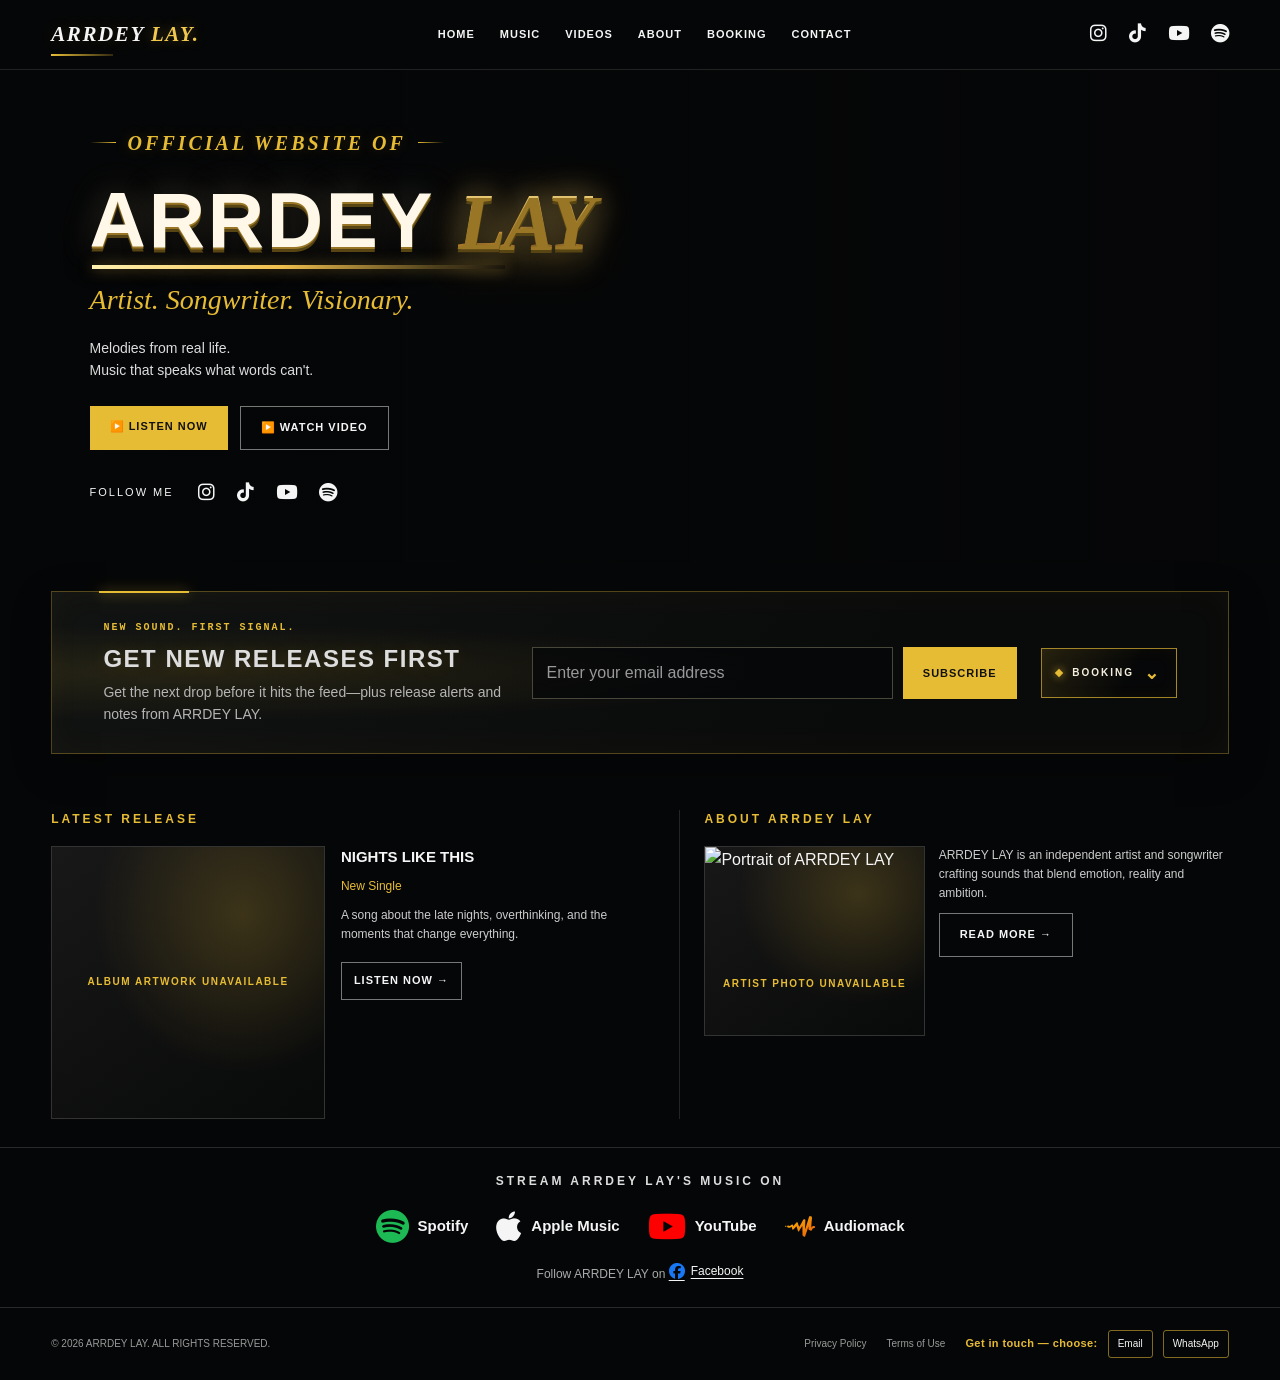
==== commit a70a86f3: "Revert "Restyle logo with gold sci-fi wordmark" This reverts commit 74614f3e371ca123216a6765a3f44ddb" ====
--- a/index.html
+++ b/index.html
@@ -4,9 +4,6 @@
   <meta charset="UTF-8">
   <meta name="viewport" content="width=device-width, initial-scale=1.0">
   <title>ARRDEY LAY | Official Website</title>
-  <link rel="preconnect" href="https://fonts.googleapis.com">
-  <link rel="preconnect" href="https://fonts.gstatic.com" crossorigin>
-  <link href="https://fonts.googleapis.com/css2?family=Orbitron:wght@800;900&display=swap" rel="stylesheet">
   <meta name="description" content="Official website of ARRDEY LAY, independent artist and songwriter. Listen to the new single 'Nights Like This' and follow on all platforms.">
   <link rel="canonical" href="https://kivyra-xx.github.io/arrdey-lay-website/">
   <meta name="theme-color" content="#050607">
@@ -25,13 +22,7 @@
 <body>
 
   <header class="navbar">
-  <a href="#home" class="logo" data-text="ARRDEY LAY" aria-label="ARRDEY LAY home">
-    <b class="logo-name">ARRDEY</b>
-    <em class="logo-slash" aria-hidden="true"></em>
-    <span class="logo-lay">LAY</span>
-    <i class="logo-dot" aria-hidden="true">.</i>
-    <span class="logo-scan" aria-hidden="true"></span>
-  </a>
+  <a href="#home" class="logo"><span>ARRDEY</span> <span class="logo-accent">LAY.</span></a>
 
   <button class="menu-toggle" id="menu-toggle"
     aria-label="Toggle navigation" aria-expanded="false">
--- a/style.css
+++ b/style.css
@@ -1,15 +1,7 @@
 :root {
-  --bg: #050607;
-  --overlay: rgba(5, 6, 7, 0.94);
-  --accent: #e7bc35;
-  --accent-2: #f2c14e;
-  --text: #f5f5f5;
-  --nav-bg: rgba(5, 6, 7, 0.86);
-  --accent-border: rgba(231, 188, 53, 0.2);
-  --footer-text: #999;
-  --black: var(--bg);
-  --gold: var(--accent);
-  --white: var(--text);
+  --black: #050607;
+  --gold: #e7bc35;
+  --white: #f5f5f5;
   --muted: #b5b5b5;
 }
 
@@ -41,238 +33,47 @@
   justify-content: space-between;
   align-items: center;
   gap: 24px;
-  background: var(--nav-bg);
-  border-bottom: 1px solid var(--accent-border);
-  backdrop-filter: blur(10px);
+  border-bottom: 1px solid #222;
 }
 
 .logo {
   position: relative;
-  display: inline-flex;
-  flex: 0 1 auto;
-  align-items: center;
-  justify-content: center;
-  gap: 0.12em;
-  min-width: 0;
-  max-width: calc(100% - 68px);
-  min-height: 44px;
-  font-family: "Orbitron", sans-serif;
-  padding: 0.3em 0.85em;
-  border: 1px solid transparent;
-  background:
-    linear-gradient(rgba(5, 6, 7, 0.76), rgba(5, 6, 7, 0.76)) padding-box,
-    linear-gradient(115deg, var(--accent), rgba(231, 188, 53, 0.22), var(--accent-2)) border-box;
-  clip-path: polygon(0 0, 100% 0, 92% 100%, 0 100%);
-  font-size: clamp(1.05rem, 5vw, 1.7rem);
+  display: inline-block;
+  font-family: Georgia, "Times New Roman", serif;
+  font-size: 21px;
   font-weight: 900;
-  letter-spacing: 0.15em;
+  font-style: italic;
+  letter-spacing: 1.6px;
   white-space: nowrap;
-  text-transform: uppercase;
-  transform: skewX(-12deg);
-  filter: drop-shadow(0 0 7px rgba(231, 188, 53, 0.24))
-    drop-shadow(0 0 15px rgba(242, 193, 78, 0.12));
-  animation: logo-enter 0.55s cubic-bezier(0.2, 0.8, 0.25, 1) backwards;
-  transition: transform 0.2s ease, filter 0.2s ease;
+  text-shadow: 0 0 16px rgba(231, 188, 53, 0.16);
+  transition: transform 0.2s ease, text-shadow 0.2s ease;
+}
+
+.logo-accent {
+  color: #f0c94e;
+  text-shadow: 0 0 12px rgba(231, 188, 53, 0.35);
+}
+
+.logo::after {
+  content: "";
+  position: absolute;
+  left: 0;
+  bottom: -5px;
+  width: 42%;
+  height: 2px;
+  background: linear-gradient(90deg, var(--gold), rgba(231, 188, 53, 0.2));
+  transition: width 0.2s ease;
 }
 
 .logo:hover,
-.logo:focus-visible,
-.logo:active {
-  transform: skewX(-16deg);
-  filter: drop-shadow(0 0 9px rgba(231, 188, 53, 0.42))
-    drop-shadow(0 0 18px rgba(242, 193, 78, 0.22));
-}
-
-.logo::before,
-.logo::after {
-  position: absolute;
-  inset: 0;
-  display: flex;
-  align-items: center;
-  justify-content: center;
-  content: attr(data-text);
-  opacity: 0;
-  pointer-events: none;
-  white-space: nowrap;
-  letter-spacing: inherit;
-  font: inherit;
-  -webkit-text-fill-color: currentColor;
-}
-
-.logo::before {
-  color: var(--accent);
-  animation: logo-glitch-accent 5.5s steps(1, end) infinite;
-}
-
-.logo::after {
-  color: var(--accent-2);
-  animation: logo-glitch-highlight 5.5s steps(1, end) infinite;
-}
-
-.logo-name {
-  position: relative;
-  z-index: 1;
-  color: var(--text);
-}
-
-.logo-lay {
-  color: transparent;
-  background: linear-gradient(110deg, var(--accent), var(--accent-2), var(--accent));
-  background-size: 300% 100%;
-  background-clip: text;
-  -webkit-background-clip: text;
-  animation: logo-gradient 6s ease-in-out infinite;
-}
-
-.logo-slash {
-  z-index: 1;
-  width: 3px;
-  height: 70%;
-  flex: 0 0 3px;
-  background: var(--accent);
-  transform: skewX(-24deg);
-}
-
-.logo-dot {
-  z-index: 1;
-  color: var(--accent);
-  font-style: normal;
-  text-shadow: 0 0 6px rgba(231, 188, 53, 0.65),
-    0 0 14px rgba(231, 188, 53, 0.3);
-  animation: logo-dot-pulse 1.8s ease-in-out infinite;
-}
-
-.logo-scan {
-  position: absolute;
-  inset: 0;
-  z-index: 2;
-  overflow: hidden;
-  pointer-events: none;
-}
-
-.logo-scan::after {
-  position: absolute;
-  top: -20%;
-  bottom: -20%;
-  left: -45%;
-  width: 32%;
-  content: "";
-  background: linear-gradient(90deg, transparent, rgba(245, 245, 245, 0.35), transparent);
-  transform: skewX(-24deg);
-  animation: logo-scan-sweep 4.5s ease-in-out infinite;
-}
-
-.logo:hover .logo-scan::after,
-.logo:focus-visible .logo-scan::after,
-.logo:active .logo-scan::after {
-  animation-duration: 1.2s;
-}
-
-@keyframes logo-gradient {
-  to {
-    background-position: 300% 0;
-  }
-}
-
-@keyframes logo-enter {
-  from {
-    opacity: 0;
-    transform: translateX(-24px) skewX(-22deg);
-  }
-  to {
-    opacity: 1;
-    transform: skewX(-12deg);
-  }
-}
-
-@keyframes logo-scan-sweep {
-  0%, 12% {
-    left: -45%;
-  }
-  70%, 100% {
-    left: 125%;
-  }
-}
-
-@keyframes logo-dot-pulse {
-  50% {
-    transform: scale(0.76);
-    text-shadow: 0 0 3px rgba(231, 188, 53, 0.5),
-      0 0 8px rgba(231, 188, 53, 0.2);
-  }
-}
-
-@keyframes logo-glitch-accent {
-  0%, 94%, 100% {
-    opacity: 0;
-    transform: translateX(0);
-    clip-path: inset(0 0 0 0);
-  }
-  95% {
-    opacity: 0.52;
-    transform: translateX(-1px);
-    clip-path: inset(18% 0 58% 0);
-  }
-  96% {
-    opacity: 0.36;
-    transform: translateX(1px);
-    clip-path: inset(62% 0 12% 0);
-  }
-  97% {
-    opacity: 0;
-    transform: translateX(0);
-  }
-}
-
-@keyframes logo-glitch-highlight {
-  0%, 94%, 100% {
-    opacity: 0;
-    transform: translateX(0);
-    clip-path: inset(0 0 0 0);
-  }
-  95.5% {
-    opacity: 0.42;
-    transform: translateX(1px);
-    clip-path: inset(52% 0 22% 0);
-  }
-  96.5% {
-    opacity: 0.3;
-    transform: translateX(-1px);
-    clip-path: inset(12% 0 66% 0);
-  }
-  97.5% {
-    opacity: 0;
-    transform: translateX(0);
-  }
-}
-
-@media (min-width: 651px) {
-  .logo {
-    max-width: none;
-    letter-spacing: 0.2em;
-  }
-}
-
-@media (min-width: 1024px) {
-  .logo {
-    letter-spacing: 0.25em;
-  }
-}
-
-@media (prefers-reduced-motion: reduce) {
-  .logo,
-  .logo::before,
-  .logo::after,
-  .logo-lay,
-  .logo-dot,
-  .logo-scan::after {
-    animation: none;
-  }
-
-  .logo,
-  .logo-scan::after {
-    transition: none;
-  }
+.logo:focus-visible {
+  transform: translateY(-1px);
+  text-shadow: 0 0 20px rgba(231, 188, 53, 0.35);
+}
+
+.logo:hover::after,
+.logo:focus-visible::after {
+  width: 100%;
 }
 
 .nav-links {
@@ -328,9 +129,6 @@
 
 .menu-toggle {
   display: none;
-  flex: 0 0 44px;
-  width: 44px;
-  min-height: 44px;
   background: transparent;
   color: white;
   border: 0;
@@ -346,7 +144,7 @@
   display: flex;
   align-items: center;
   padding: 55px 7%;
-  background: var(--bg);
+  background: #050607;
 }
 
 .hero-backgrounds,
@@ -363,7 +161,7 @@
 .hero-backgrounds::after {
   content: "";
   background:
-    linear-gradient(90deg, var(--bg) 0%, var(--overlay) 28%,
+    linear-gradient(90deg, #050607 0%, rgba(5, 6, 7, 0.94) 28%,
     rgba(5, 6, 7, 0.72) 58%, rgba(5, 6, 7, 0.38) 100%),
     linear-gradient(0deg, rgba(5, 6, 7, 0.32), transparent 45%);
 }
@@ -923,7 +721,7 @@
   align-items: center;
   gap: 20px;
   padding: 22px 4%;
-  color: var(--footer-text);
+  color: #999;
   font-size: 10px;
 }
 
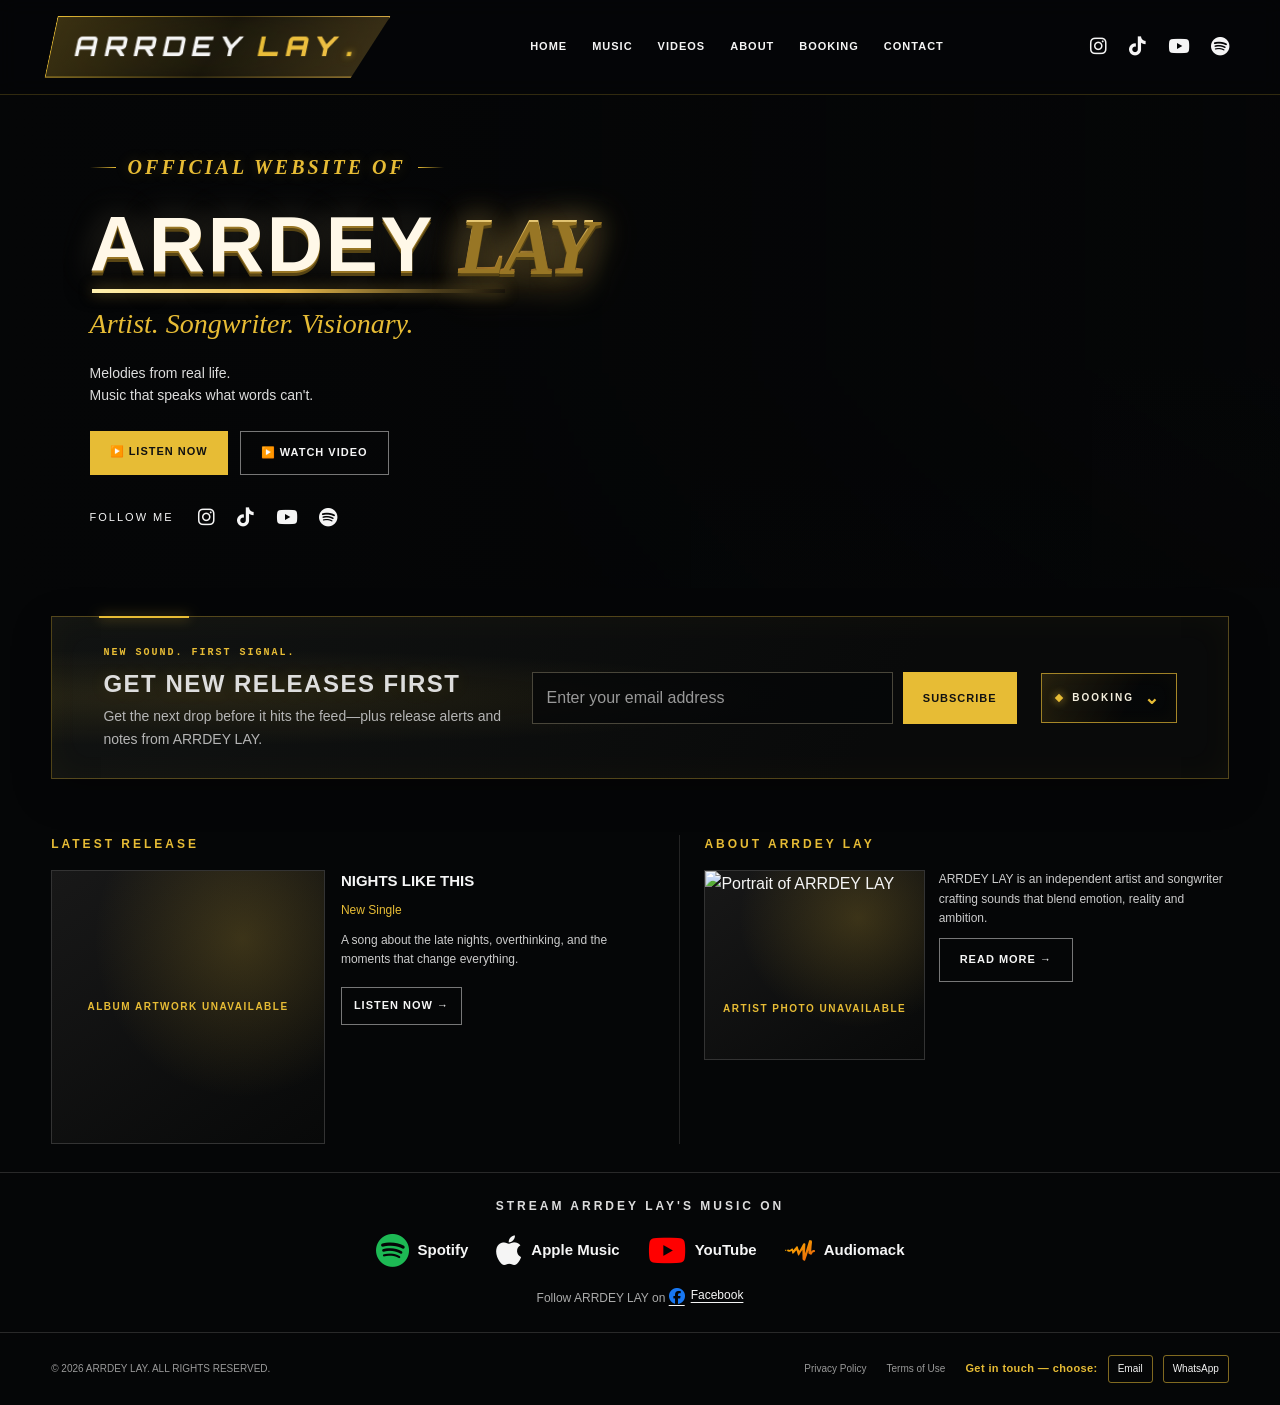
==== commit b6ef7199: "Reapply "Restyle logo with gold sci-fi wordmark" This reverts commit a70a86f3e580f5fa83d7d2c0f7e8e96" ====
--- a/index.html
+++ b/index.html
@@ -4,6 +4,9 @@
   <meta charset="UTF-8">
   <meta name="viewport" content="width=device-width, initial-scale=1.0">
   <title>ARRDEY LAY | Official Website</title>
+  <link rel="preconnect" href="https://fonts.googleapis.com">
+  <link rel="preconnect" href="https://fonts.gstatic.com" crossorigin>
+  <link href="https://fonts.googleapis.com/css2?family=Orbitron:wght@800;900&display=swap" rel="stylesheet">
   <meta name="description" content="Official website of ARRDEY LAY, independent artist and songwriter. Listen to the new single 'Nights Like This' and follow on all platforms.">
   <link rel="canonical" href="https://kivyra-xx.github.io/arrdey-lay-website/">
   <meta name="theme-color" content="#050607">
@@ -22,7 +25,13 @@
 <body>
 
   <header class="navbar">
-  <a href="#home" class="logo"><span>ARRDEY</span> <span class="logo-accent">LAY.</span></a>
+  <a href="#home" class="logo" data-text="ARRDEY LAY" aria-label="ARRDEY LAY home">
+    <b class="logo-name">ARRDEY</b>
+    <em class="logo-slash" aria-hidden="true"></em>
+    <span class="logo-lay">LAY</span>
+    <i class="logo-dot" aria-hidden="true">.</i>
+    <span class="logo-scan" aria-hidden="true"></span>
+  </a>
 
   <button class="menu-toggle" id="menu-toggle"
     aria-label="Toggle navigation" aria-expanded="false">
--- a/style.css
+++ b/style.css
@@ -1,7 +1,15 @@
 :root {
-  --black: #050607;
-  --gold: #e7bc35;
-  --white: #f5f5f5;
+  --bg: #050607;
+  --overlay: rgba(5, 6, 7, 0.94);
+  --accent: #e7bc35;
+  --accent-2: #f2c14e;
+  --text: #f5f5f5;
+  --nav-bg: rgba(5, 6, 7, 0.86);
+  --accent-border: rgba(231, 188, 53, 0.2);
+  --footer-text: #999;
+  --black: var(--bg);
+  --gold: var(--accent);
+  --white: var(--text);
   --muted: #b5b5b5;
 }
 
@@ -33,47 +41,238 @@
   justify-content: space-between;
   align-items: center;
   gap: 24px;
-  border-bottom: 1px solid #222;
+  background: var(--nav-bg);
+  border-bottom: 1px solid var(--accent-border);
+  backdrop-filter: blur(10px);
 }
 
 .logo {
   position: relative;
-  display: inline-block;
-  font-family: Georgia, "Times New Roman", serif;
-  font-size: 21px;
+  display: inline-flex;
+  flex: 0 1 auto;
+  align-items: center;
+  justify-content: center;
+  gap: 0.12em;
+  min-width: 0;
+  max-width: calc(100% - 68px);
+  min-height: 44px;
+  font-family: "Orbitron", sans-serif;
+  padding: 0.3em 0.85em;
+  border: 1px solid transparent;
+  background:
+    linear-gradient(rgba(5, 6, 7, 0.76), rgba(5, 6, 7, 0.76)) padding-box,
+    linear-gradient(115deg, var(--accent), rgba(231, 188, 53, 0.22), var(--accent-2)) border-box;
+  clip-path: polygon(0 0, 100% 0, 92% 100%, 0 100%);
+  font-size: clamp(1.05rem, 5vw, 1.7rem);
   font-weight: 900;
-  font-style: italic;
-  letter-spacing: 1.6px;
+  letter-spacing: 0.15em;
   white-space: nowrap;
-  text-shadow: 0 0 16px rgba(231, 188, 53, 0.16);
-  transition: transform 0.2s ease, text-shadow 0.2s ease;
-}
-
-.logo-accent {
-  color: #f0c94e;
-  text-shadow: 0 0 12px rgba(231, 188, 53, 0.35);
-}
-
+  text-transform: uppercase;
+  transform: skewX(-12deg);
+  filter: drop-shadow(0 0 7px rgba(231, 188, 53, 0.24))
+    drop-shadow(0 0 15px rgba(242, 193, 78, 0.12));
+  animation: logo-enter 0.55s cubic-bezier(0.2, 0.8, 0.25, 1) backwards;
+  transition: transform 0.2s ease, filter 0.2s ease;
+}
+
+.logo:hover,
+.logo:focus-visible,
+.logo:active {
+  transform: skewX(-16deg);
+  filter: drop-shadow(0 0 9px rgba(231, 188, 53, 0.42))
+    drop-shadow(0 0 18px rgba(242, 193, 78, 0.22));
+}
+
+.logo::before,
 .logo::after {
+  position: absolute;
+  inset: 0;
+  display: flex;
+  align-items: center;
+  justify-content: center;
+  content: attr(data-text);
+  opacity: 0;
+  pointer-events: none;
+  white-space: nowrap;
+  letter-spacing: inherit;
+  font: inherit;
+  -webkit-text-fill-color: currentColor;
+}
+
+.logo::before {
+  color: var(--accent);
+  animation: logo-glitch-accent 5.5s steps(1, end) infinite;
+}
+
+.logo::after {
+  color: var(--accent-2);
+  animation: logo-glitch-highlight 5.5s steps(1, end) infinite;
+}
+
+.logo-name {
+  position: relative;
+  z-index: 1;
+  color: var(--text);
+}
+
+.logo-lay {
+  color: transparent;
+  background: linear-gradient(110deg, var(--accent), var(--accent-2), var(--accent));
+  background-size: 300% 100%;
+  background-clip: text;
+  -webkit-background-clip: text;
+  animation: logo-gradient 6s ease-in-out infinite;
+}
+
+.logo-slash {
+  z-index: 1;
+  width: 3px;
+  height: 70%;
+  flex: 0 0 3px;
+  background: var(--accent);
+  transform: skewX(-24deg);
+}
+
+.logo-dot {
+  z-index: 1;
+  color: var(--accent);
+  font-style: normal;
+  text-shadow: 0 0 6px rgba(231, 188, 53, 0.65),
+    0 0 14px rgba(231, 188, 53, 0.3);
+  animation: logo-dot-pulse 1.8s ease-in-out infinite;
+}
+
+.logo-scan {
+  position: absolute;
+  inset: 0;
+  z-index: 2;
+  overflow: hidden;
+  pointer-events: none;
+}
+
+.logo-scan::after {
+  position: absolute;
+  top: -20%;
+  bottom: -20%;
+  left: -45%;
+  width: 32%;
   content: "";
-  position: absolute;
-  left: 0;
-  bottom: -5px;
-  width: 42%;
-  height: 2px;
-  background: linear-gradient(90deg, var(--gold), rgba(231, 188, 53, 0.2));
-  transition: width 0.2s ease;
-}
-
-.logo:hover,
-.logo:focus-visible {
-  transform: translateY(-1px);
-  text-shadow: 0 0 20px rgba(231, 188, 53, 0.35);
-}
-
-.logo:hover::after,
-.logo:focus-visible::after {
-  width: 100%;
+  background: linear-gradient(90deg, transparent, rgba(245, 245, 245, 0.35), transparent);
+  transform: skewX(-24deg);
+  animation: logo-scan-sweep 4.5s ease-in-out infinite;
+}
+
+.logo:hover .logo-scan::after,
+.logo:focus-visible .logo-scan::after,
+.logo:active .logo-scan::after {
+  animation-duration: 1.2s;
+}
+
+@keyframes logo-gradient {
+  to {
+    background-position: 300% 0;
+  }
+}
+
+@keyframes logo-enter {
+  from {
+    opacity: 0;
+    transform: translateX(-24px) skewX(-22deg);
+  }
+  to {
+    opacity: 1;
+    transform: skewX(-12deg);
+  }
+}
+
+@keyframes logo-scan-sweep {
+  0%, 12% {
+    left: -45%;
+  }
+  70%, 100% {
+    left: 125%;
+  }
+}
+
+@keyframes logo-dot-pulse {
+  50% {
+    transform: scale(0.76);
+    text-shadow: 0 0 3px rgba(231, 188, 53, 0.5),
+      0 0 8px rgba(231, 188, 53, 0.2);
+  }
+}
+
+@keyframes logo-glitch-accent {
+  0%, 94%, 100% {
+    opacity: 0;
+    transform: translateX(0);
+    clip-path: inset(0 0 0 0);
+  }
+  95% {
+    opacity: 0.52;
+    transform: translateX(-1px);
+    clip-path: inset(18% 0 58% 0);
+  }
+  96% {
+    opacity: 0.36;
+    transform: translateX(1px);
+    clip-path: inset(62% 0 12% 0);
+  }
+  97% {
+    opacity: 0;
+    transform: translateX(0);
+  }
+}
+
+@keyframes logo-glitch-highlight {
+  0%, 94%, 100% {
+    opacity: 0;
+    transform: translateX(0);
+    clip-path: inset(0 0 0 0);
+  }
+  95.5% {
+    opacity: 0.42;
+    transform: translateX(1px);
+    clip-path: inset(52% 0 22% 0);
+  }
+  96.5% {
+    opacity: 0.3;
+    transform: translateX(-1px);
+    clip-path: inset(12% 0 66% 0);
+  }
+  97.5% {
+    opacity: 0;
+    transform: translateX(0);
+  }
+}
+
+@media (min-width: 651px) {
+  .logo {
+    max-width: none;
+    letter-spacing: 0.2em;
+  }
+}
+
+@media (min-width: 1024px) {
+  .logo {
+    letter-spacing: 0.25em;
+  }
+}
+
+@media (prefers-reduced-motion: reduce) {
+  .logo,
+  .logo::before,
+  .logo::after,
+  .logo-lay,
+  .logo-dot,
+  .logo-scan::after {
+    animation: none;
+  }
+
+  .logo,
+  .logo-scan::after {
+    transition: none;
+  }
 }
 
 .nav-links {
@@ -129,6 +328,9 @@
 
 .menu-toggle {
   display: none;
+  flex: 0 0 44px;
+  width: 44px;
+  min-height: 44px;
   background: transparent;
   color: white;
   border: 0;
@@ -144,7 +346,7 @@
   display: flex;
   align-items: center;
   padding: 55px 7%;
-  background: #050607;
+  background: var(--bg);
 }
 
 .hero-backgrounds,
@@ -161,7 +363,7 @@
 .hero-backgrounds::after {
   content: "";
   background:
-    linear-gradient(90deg, #050607 0%, rgba(5, 6, 7, 0.94) 28%,
+    linear-gradient(90deg, var(--bg) 0%, var(--overlay) 28%,
     rgba(5, 6, 7, 0.72) 58%, rgba(5, 6, 7, 0.38) 100%),
     linear-gradient(0deg, rgba(5, 6, 7, 0.32), transparent 45%);
 }
@@ -721,7 +923,7 @@
   align-items: center;
   gap: 20px;
   padding: 22px 4%;
-  color: #999;
+  color: var(--footer-text);
   font-size: 10px;
 }
 
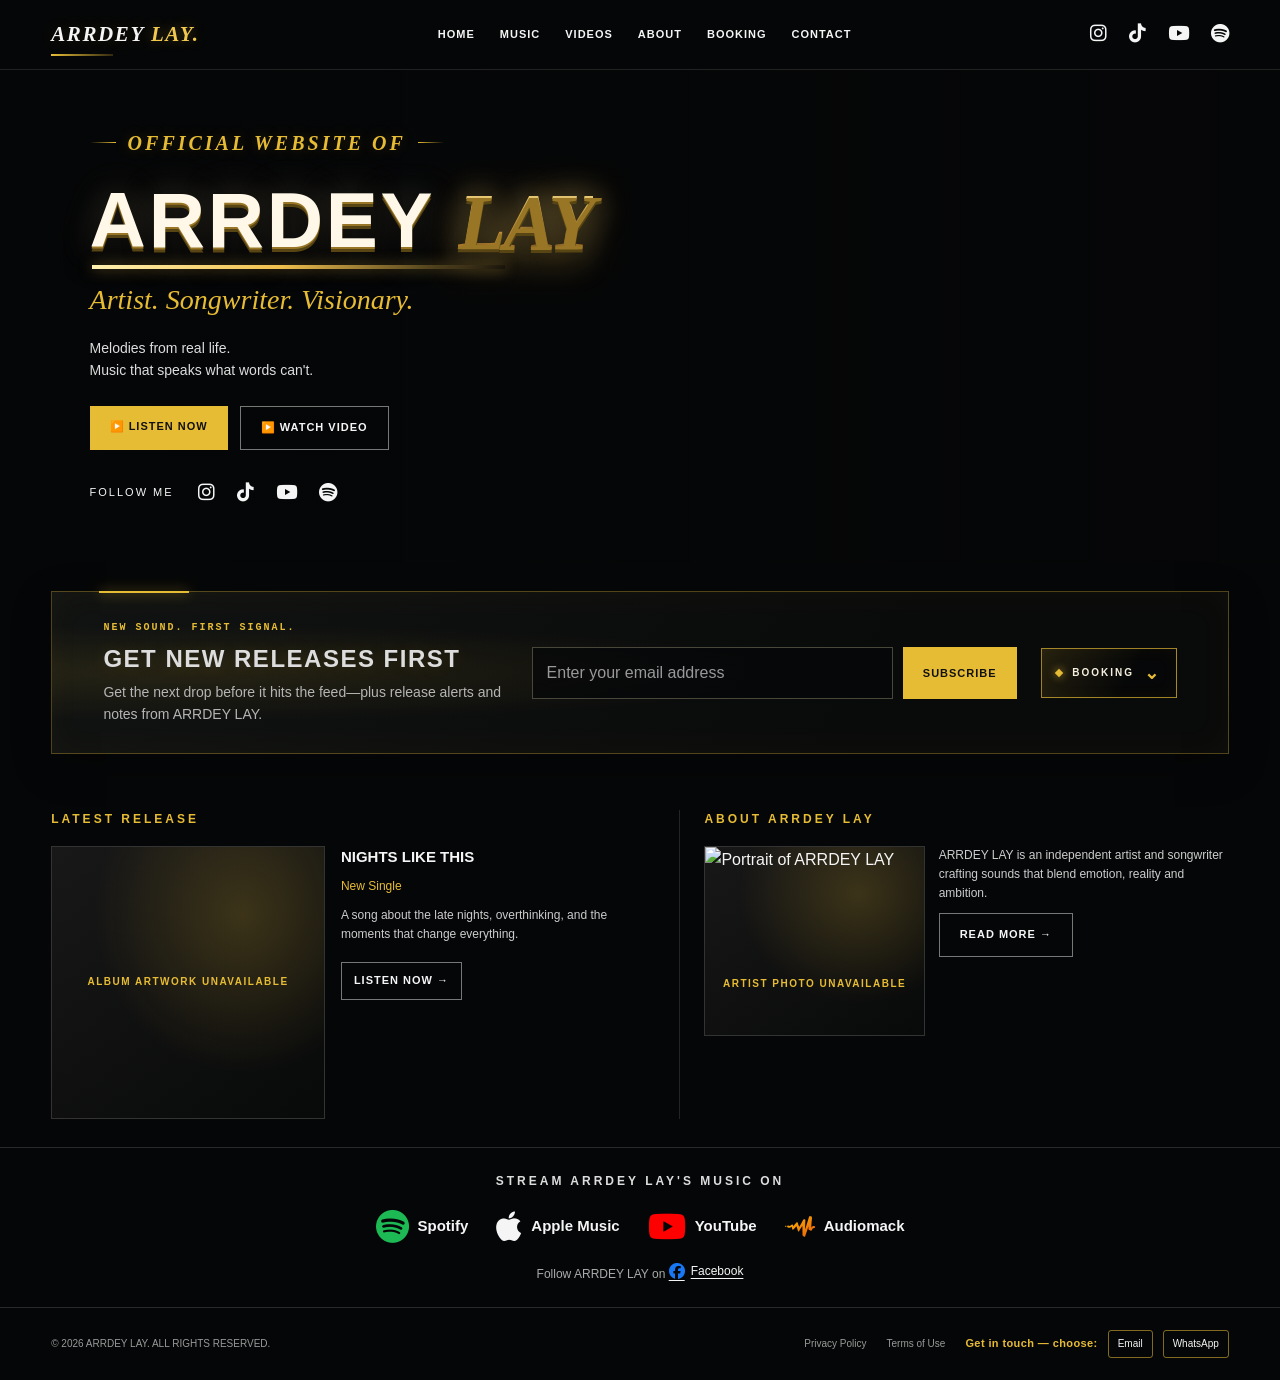
==== commit 4020b588: "Revert "Reapply "Restyle logo with gold sci-fi wordmark"" This reverts commit b6ef7199cc859a4fecd6a8" ====
--- a/index.html
+++ b/index.html
@@ -4,9 +4,6 @@
   <meta charset="UTF-8">
   <meta name="viewport" content="width=device-width, initial-scale=1.0">
   <title>ARRDEY LAY | Official Website</title>
-  <link rel="preconnect" href="https://fonts.googleapis.com">
-  <link rel="preconnect" href="https://fonts.gstatic.com" crossorigin>
-  <link href="https://fonts.googleapis.com/css2?family=Orbitron:wght@800;900&display=swap" rel="stylesheet">
   <meta name="description" content="Official website of ARRDEY LAY, independent artist and songwriter. Listen to the new single 'Nights Like This' and follow on all platforms.">
   <link rel="canonical" href="https://kivyra-xx.github.io/arrdey-lay-website/">
   <meta name="theme-color" content="#050607">
@@ -25,13 +22,7 @@
 <body>
 
   <header class="navbar">
-  <a href="#home" class="logo" data-text="ARRDEY LAY" aria-label="ARRDEY LAY home">
-    <b class="logo-name">ARRDEY</b>
-    <em class="logo-slash" aria-hidden="true"></em>
-    <span class="logo-lay">LAY</span>
-    <i class="logo-dot" aria-hidden="true">.</i>
-    <span class="logo-scan" aria-hidden="true"></span>
-  </a>
+  <a href="#home" class="logo"><span>ARRDEY</span> <span class="logo-accent">LAY.</span></a>
 
   <button class="menu-toggle" id="menu-toggle"
     aria-label="Toggle navigation" aria-expanded="false">
--- a/style.css
+++ b/style.css
@@ -1,15 +1,7 @@
 :root {
-  --bg: #050607;
-  --overlay: rgba(5, 6, 7, 0.94);
-  --accent: #e7bc35;
-  --accent-2: #f2c14e;
-  --text: #f5f5f5;
-  --nav-bg: rgba(5, 6, 7, 0.86);
-  --accent-border: rgba(231, 188, 53, 0.2);
-  --footer-text: #999;
-  --black: var(--bg);
-  --gold: var(--accent);
-  --white: var(--text);
+  --black: #050607;
+  --gold: #e7bc35;
+  --white: #f5f5f5;
   --muted: #b5b5b5;
 }
 
@@ -41,238 +33,47 @@
   justify-content: space-between;
   align-items: center;
   gap: 24px;
-  background: var(--nav-bg);
-  border-bottom: 1px solid var(--accent-border);
-  backdrop-filter: blur(10px);
+  border-bottom: 1px solid #222;
 }
 
 .logo {
   position: relative;
-  display: inline-flex;
-  flex: 0 1 auto;
-  align-items: center;
-  justify-content: center;
-  gap: 0.12em;
-  min-width: 0;
-  max-width: calc(100% - 68px);
-  min-height: 44px;
-  font-family: "Orbitron", sans-serif;
-  padding: 0.3em 0.85em;
-  border: 1px solid transparent;
-  background:
-    linear-gradient(rgba(5, 6, 7, 0.76), rgba(5, 6, 7, 0.76)) padding-box,
-    linear-gradient(115deg, var(--accent), rgba(231, 188, 53, 0.22), var(--accent-2)) border-box;
-  clip-path: polygon(0 0, 100% 0, 92% 100%, 0 100%);
-  font-size: clamp(1.05rem, 5vw, 1.7rem);
+  display: inline-block;
+  font-family: Georgia, "Times New Roman", serif;
+  font-size: 21px;
   font-weight: 900;
-  letter-spacing: 0.15em;
+  font-style: italic;
+  letter-spacing: 1.6px;
   white-space: nowrap;
-  text-transform: uppercase;
-  transform: skewX(-12deg);
-  filter: drop-shadow(0 0 7px rgba(231, 188, 53, 0.24))
-    drop-shadow(0 0 15px rgba(242, 193, 78, 0.12));
-  animation: logo-enter 0.55s cubic-bezier(0.2, 0.8, 0.25, 1) backwards;
-  transition: transform 0.2s ease, filter 0.2s ease;
+  text-shadow: 0 0 16px rgba(231, 188, 53, 0.16);
+  transition: transform 0.2s ease, text-shadow 0.2s ease;
+}
+
+.logo-accent {
+  color: #f0c94e;
+  text-shadow: 0 0 12px rgba(231, 188, 53, 0.35);
+}
+
+.logo::after {
+  content: "";
+  position: absolute;
+  left: 0;
+  bottom: -5px;
+  width: 42%;
+  height: 2px;
+  background: linear-gradient(90deg, var(--gold), rgba(231, 188, 53, 0.2));
+  transition: width 0.2s ease;
 }
 
 .logo:hover,
-.logo:focus-visible,
-.logo:active {
-  transform: skewX(-16deg);
-  filter: drop-shadow(0 0 9px rgba(231, 188, 53, 0.42))
-    drop-shadow(0 0 18px rgba(242, 193, 78, 0.22));
-}
-
-.logo::before,
-.logo::after {
-  position: absolute;
-  inset: 0;
-  display: flex;
-  align-items: center;
-  justify-content: center;
-  content: attr(data-text);
-  opacity: 0;
-  pointer-events: none;
-  white-space: nowrap;
-  letter-spacing: inherit;
-  font: inherit;
-  -webkit-text-fill-color: currentColor;
-}
-
-.logo::before {
-  color: var(--accent);
-  animation: logo-glitch-accent 5.5s steps(1, end) infinite;
-}
-
-.logo::after {
-  color: var(--accent-2);
-  animation: logo-glitch-highlight 5.5s steps(1, end) infinite;
-}
-
-.logo-name {
-  position: relative;
-  z-index: 1;
-  color: var(--text);
-}
-
-.logo-lay {
-  color: transparent;
-  background: linear-gradient(110deg, var(--accent), var(--accent-2), var(--accent));
-  background-size: 300% 100%;
-  background-clip: text;
-  -webkit-background-clip: text;
-  animation: logo-gradient 6s ease-in-out infinite;
-}
-
-.logo-slash {
-  z-index: 1;
-  width: 3px;
-  height: 70%;
-  flex: 0 0 3px;
-  background: var(--accent);
-  transform: skewX(-24deg);
-}
-
-.logo-dot {
-  z-index: 1;
-  color: var(--accent);
-  font-style: normal;
-  text-shadow: 0 0 6px rgba(231, 188, 53, 0.65),
-    0 0 14px rgba(231, 188, 53, 0.3);
-  animation: logo-dot-pulse 1.8s ease-in-out infinite;
-}
-
-.logo-scan {
-  position: absolute;
-  inset: 0;
-  z-index: 2;
-  overflow: hidden;
-  pointer-events: none;
-}
-
-.logo-scan::after {
-  position: absolute;
-  top: -20%;
-  bottom: -20%;
-  left: -45%;
-  width: 32%;
-  content: "";
-  background: linear-gradient(90deg, transparent, rgba(245, 245, 245, 0.35), transparent);
-  transform: skewX(-24deg);
-  animation: logo-scan-sweep 4.5s ease-in-out infinite;
-}
-
-.logo:hover .logo-scan::after,
-.logo:focus-visible .logo-scan::after,
-.logo:active .logo-scan::after {
-  animation-duration: 1.2s;
-}
-
-@keyframes logo-gradient {
-  to {
-    background-position: 300% 0;
-  }
-}
-
-@keyframes logo-enter {
-  from {
-    opacity: 0;
-    transform: translateX(-24px) skewX(-22deg);
-  }
-  to {
-    opacity: 1;
-    transform: skewX(-12deg);
-  }
-}
-
-@keyframes logo-scan-sweep {
-  0%, 12% {
-    left: -45%;
-  }
-  70%, 100% {
-    left: 125%;
-  }
-}
-
-@keyframes logo-dot-pulse {
-  50% {
-    transform: scale(0.76);
-    text-shadow: 0 0 3px rgba(231, 188, 53, 0.5),
-      0 0 8px rgba(231, 188, 53, 0.2);
-  }
-}
-
-@keyframes logo-glitch-accent {
-  0%, 94%, 100% {
-    opacity: 0;
-    transform: translateX(0);
-    clip-path: inset(0 0 0 0);
-  }
-  95% {
-    opacity: 0.52;
-    transform: translateX(-1px);
-    clip-path: inset(18% 0 58% 0);
-  }
-  96% {
-    opacity: 0.36;
-    transform: translateX(1px);
-    clip-path: inset(62% 0 12% 0);
-  }
-  97% {
-    opacity: 0;
-    transform: translateX(0);
-  }
-}
-
-@keyframes logo-glitch-highlight {
-  0%, 94%, 100% {
-    opacity: 0;
-    transform: translateX(0);
-    clip-path: inset(0 0 0 0);
-  }
-  95.5% {
-    opacity: 0.42;
-    transform: translateX(1px);
-    clip-path: inset(52% 0 22% 0);
-  }
-  96.5% {
-    opacity: 0.3;
-    transform: translateX(-1px);
-    clip-path: inset(12% 0 66% 0);
-  }
-  97.5% {
-    opacity: 0;
-    transform: translateX(0);
-  }
-}
-
-@media (min-width: 651px) {
-  .logo {
-    max-width: none;
-    letter-spacing: 0.2em;
-  }
-}
-
-@media (min-width: 1024px) {
-  .logo {
-    letter-spacing: 0.25em;
-  }
-}
-
-@media (prefers-reduced-motion: reduce) {
-  .logo,
-  .logo::before,
-  .logo::after,
-  .logo-lay,
-  .logo-dot,
-  .logo-scan::after {
-    animation: none;
-  }
-
-  .logo,
-  .logo-scan::after {
-    transition: none;
-  }
+.logo:focus-visible {
+  transform: translateY(-1px);
+  text-shadow: 0 0 20px rgba(231, 188, 53, 0.35);
+}
+
+.logo:hover::after,
+.logo:focus-visible::after {
+  width: 100%;
 }
 
 .nav-links {
@@ -328,9 +129,6 @@
 
 .menu-toggle {
   display: none;
-  flex: 0 0 44px;
-  width: 44px;
-  min-height: 44px;
   background: transparent;
   color: white;
   border: 0;
@@ -346,7 +144,7 @@
   display: flex;
   align-items: center;
   padding: 55px 7%;
-  background: var(--bg);
+  background: #050607;
 }
 
 .hero-backgrounds,
@@ -363,7 +161,7 @@
 .hero-backgrounds::after {
   content: "";
   background:
-    linear-gradient(90deg, var(--bg) 0%, var(--overlay) 28%,
+    linear-gradient(90deg, #050607 0%, rgba(5, 6, 7, 0.94) 28%,
     rgba(5, 6, 7, 0.72) 58%, rgba(5, 6, 7, 0.38) 100%),
     linear-gradient(0deg, rgba(5, 6, 7, 0.32), transparent 45%);
 }
@@ -923,7 +721,7 @@
   align-items: center;
   gap: 20px;
   padding: 22px 4%;
-  color: var(--footer-text);
+  color: #999;
   font-size: 10px;
 }
 
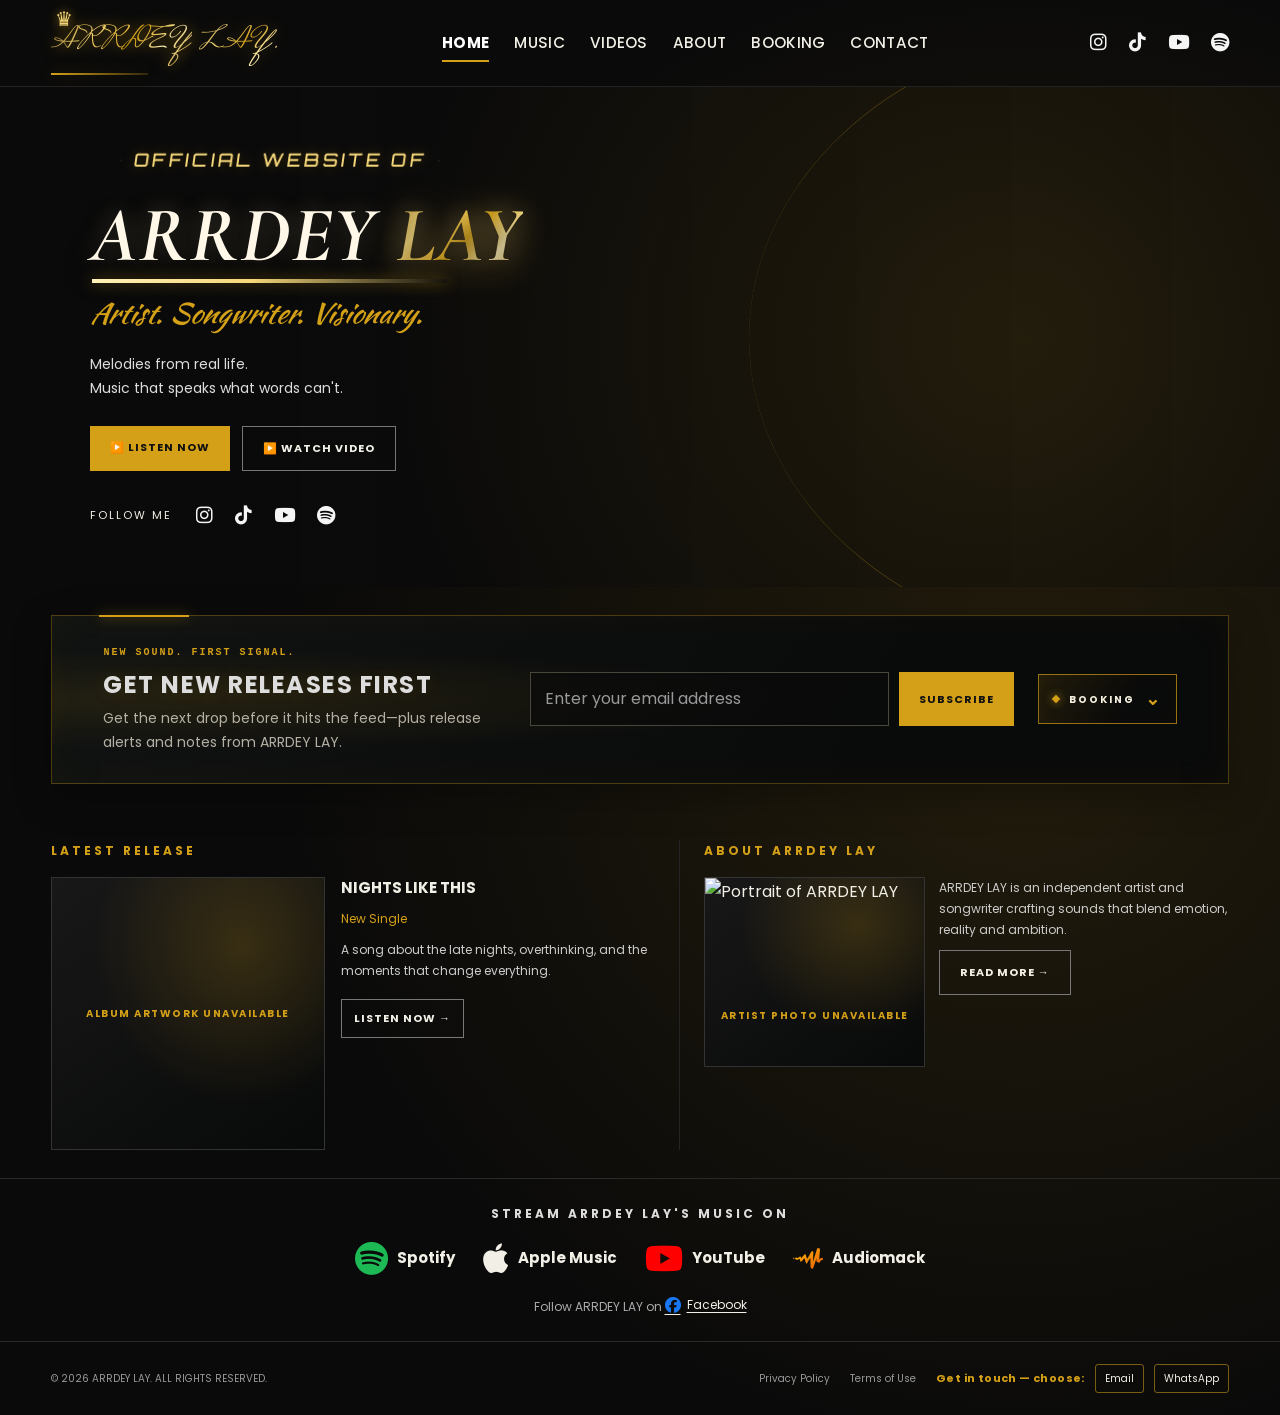
==== commit f8df314a: "Polish hero typography Co-authored-by: Copilot <223556219+Copilot@users.noreply.github.com>" ====
--- a/index.html
+++ b/index.html
@@ -4,6 +4,9 @@
   <meta charset="UTF-8">
   <meta name="viewport" content="width=device-width, initial-scale=1.0">
   <title>ARRDEY LAY | Official Website</title>
+  <link rel="preconnect" href="https://fonts.googleapis.com">
+  <link rel="preconnect" href="https://fonts.gstatic.com" crossorigin>
+  <link href="https://fonts.googleapis.com/css2?family=Cormorant+Garamond:ital,wght@0,500;0,600;1,600;1,700&family=Kaushan+Script&family=Mrs+Saint+Delafield&family=Orbitron:wght@400;500;600&family=Poppins:wght@400;500;600;700&display=swap" rel="stylesheet">
   <meta name="description" content="Official website of ARRDEY LAY, independent artist and songwriter. Listen to the new single 'Nights Like This' and follow on all platforms.">
   <link rel="canonical" href="https://kivyra-xx.github.io/arrdey-lay-website/">
   <meta name="theme-color" content="#050607">
--- a/style.css
+++ b/style.css
@@ -1,8 +1,18 @@
 :root {
-  --black: #050607;
-  --gold: #e7bc35;
-  --white: #f5f5f5;
-  --muted: #b5b5b5;
+  --black: #0a0a0a;
+  --gold: #d4a017;
+  --gold-light: #f5d77a;
+  --gold-pale: #fff1b8;
+  --gold-deep: #8a6a1f;
+  --gold-bronze: #b8860b;
+  --white: #f2efe6;
+  --cream: #e8e2d0;
+  --subtitle-gold: #e8c766;
+  --muted: #b5b0a4;
+  --text: var(--white);
+  --bg: var(--black);
+  --accent: var(--gold);
+  --accent-2: var(--gold-light);
 }
 
 * {
@@ -15,10 +25,12 @@
   scroll-behavior: smooth;
 }
 body {
-  background: var(--black);
+  background:
+    radial-gradient(circle at 80% 50%, rgba(212, 160, 23, 0.12), transparent 60%),
+    var(--black);
   color: var(--white);
-  font-family: Arial, Helvetica, sans-serif;
-  line-height: 1.6;
+  font-family: "Poppins", Arial, Helvetica, sans-serif;
+  line-height: 1.75;
 }
 
 a {
@@ -39,19 +51,46 @@
 .logo {
   position: relative;
   display: inline-block;
-  font-family: Georgia, "Times New Roman", serif;
-  font-size: 21px;
-  font-weight: 900;
-  font-style: italic;
-  letter-spacing: 1.6px;
+  font-family: "Mrs Saint Delafield", cursive;
+  font-size: clamp(24px, 2.4vw, 32px);
+  font-weight: 400;
+  letter-spacing: 0.02em;
   white-space: nowrap;
-  text-shadow: 0 0 16px rgba(231, 188, 53, 0.16);
-  transition: transform 0.2s ease, text-shadow 0.2s ease;
-}
-
+  text-shadow: 0 0 16px rgba(212, 160, 23, 0.4);
+  filter: drop-shadow(0 0 7px rgba(212, 160, 23, 0.3));
+  transition: transform 0.2s ease, filter 0.2s ease;
+}
+
+.logo::before {
+  content: "♛";
+  position: absolute;
+  top: -0.72em;
+  left: 0.2em;
+  color: var(--gold-light);
+  font-family: Georgia, serif;
+  font-size: 0.65em;
+  font-style: normal;
+  text-shadow: 0 0 8px rgba(212, 160, 23, 0.45);
+}
+
+.logo > span,
 .logo-accent {
-  color: #f0c94e;
-  text-shadow: 0 0 12px rgba(231, 188, 53, 0.35);
+  color: transparent;
+  background: linear-gradient(
+    135deg,
+    var(--gold-deep) 0%,
+    var(--gold-light) 30%,
+    var(--gold) 55%,
+    var(--gold-pale) 75%,
+    var(--gold-bronze) 100%
+  );
+  background-clip: text;
+  -webkit-background-clip: text;
+  -webkit-text-fill-color: transparent;
+}
+
+.logo-accent {
+  text-shadow: none;
 }
 
 .logo::after {
@@ -61,14 +100,14 @@
   bottom: -5px;
   width: 42%;
   height: 2px;
-  background: linear-gradient(90deg, var(--gold), rgba(231, 188, 53, 0.2));
+  background: linear-gradient(90deg, var(--gold), rgba(212, 160, 23, 0.2));
   transition: width 0.2s ease;
 }
 
 .logo:hover,
 .logo:focus-visible {
   transform: translateY(-1px);
-  text-shadow: 0 0 20px rgba(231, 188, 53, 0.35);
+  text-shadow: 0 0 20px rgba(212, 160, 23, 0.35);
 }
 
 .logo:hover::after,
@@ -89,12 +128,22 @@
   position: relative;
   display: inline-block;
   padding: 8px 0;
-  font-size: 11px;
-  font-weight: 600;
+  font-family: "Poppins", sans-serif;
+  font-size: 0.95rem;
+  font-weight: 500;
   text-transform: uppercase;
-  letter-spacing: 1px;
-  color: #f5f5f5;
-  transition: color 0.3s ease;
+  letter-spacing: 0.02em;
+  color: var(--white);
+  transition: color 0.3s ease, font-weight 0.3s ease;
+}
+
+.nav-links a:first-child {
+  color: #fff;
+  font-weight: 700;
+}
+
+.nav-links a:first-child::after {
+  transform: scaleX(1);
 }
 
 /* Animated gold underline */
@@ -144,7 +193,7 @@
   display: flex;
   align-items: center;
   padding: 55px 7%;
-  background: #050607;
+  background: var(--black);
 }
 
 .hero-backgrounds,
@@ -161,9 +210,10 @@
 .hero-backgrounds::after {
   content: "";
   background:
-    linear-gradient(90deg, #050607 0%, rgba(5, 6, 7, 0.94) 28%,
-    rgba(5, 6, 7, 0.72) 58%, rgba(5, 6, 7, 0.38) 100%),
-    linear-gradient(0deg, rgba(5, 6, 7, 0.32), transparent 45%);
+    radial-gradient(circle at 80% 50%, rgba(212, 160, 23, 0.12), transparent 60%),
+    linear-gradient(90deg, var(--black) 0%, rgba(10, 10, 10, 0.94) 28%,
+    rgba(10, 10, 10, 0.72) 58%, rgba(10, 10, 10, 0.38) 100%),
+    linear-gradient(0deg, rgba(10, 10, 10, 0.32), transparent 45%);
 }
 
 .hero-slide {
@@ -185,8 +235,22 @@
 
 .hero-content {
   position: relative;
+  z-index: 2;
+  max-width: 520px;
+}
+
+.hero::after {
+  position: absolute;
+  top: -12%;
+  right: -18%;
   z-index: 1;
-  max-width: 520px;
+  width: min(62vw, 760px);
+  height: 124%;
+  border: 1px solid rgba(212, 160, 23, 0.35);
+  border-left: 0;
+  border-radius: 50%;
+  content: "";
+  pointer-events: none;
 }
 
 .panel h3,
@@ -203,39 +267,81 @@
   gap: 12px;
   max-width: 100%;
   white-space: nowrap;
-  color: var(--gold);
-  font-family: Georgia, "Times New Roman", serif;
-  font-size: clamp(15px, 2vw, 20px);
-  font-style: italic;
-  font-weight: 700;
-  letter-spacing: 3px;
-  text-shadow: 0 0 14px rgba(231, 188, 53, 0.22);
-  margin: 0 0 14px;
+  color: var(--gold-light);
+  font-family: "Orbitron", "Poppins", sans-serif;
+  font-size: clamp(0.95rem, 1.5vw, 1.15rem);
+  font-style: normal;
+  font-weight: 500;
+  letter-spacing: 0.18em;
+  transform: skewX(-8deg);
+  animation: eyebrow-arrive 700ms ease-out both;
+  text-shadow: 0 0 12px rgba(212, 160, 23, 0.3), 0 1px 8px rgba(0, 0, 0, 0.9);
+  margin: 0 0 12px;
 }
 
 .eyebrow::before,
 .eyebrow::after {
   content: "";
-  width: clamp(12px, 4vw, 26px);
-  flex: 0 1 26px;
+  width: clamp(16px, 4vw, 32px);
+  flex: 0 1 32px;
   height: 1px;
-  background: linear-gradient(90deg, transparent, var(--gold));
+  background: linear-gradient(
+    90deg,
+    transparent 0%,
+    transparent 30%,
+    var(--gold-light) 48%,
+    var(--gold-pale) 50%,
+    var(--gold-light) 52%,
+    transparent 70%,
+    transparent 100%
+  );
+  background-size: 300% 100%;
+  animation: eyebrow-line-shimmer 2.8s ease-in-out 700ms infinite alternate;
 }
 
 .eyebrow::after {
   transform: rotate(180deg);
+  animation-delay: 1.1s;
+}
+
+@keyframes eyebrow-arrive {
+  from {
+    opacity: 0;
+    transform: translateY(8px) skewX(-8deg);
+  }
+  to {
+    opacity: 1;
+    transform: translateY(0) skewX(-8deg);
+  }
+}
+
+@keyframes eyebrow-line-shimmer {
+  from {
+    background-position: 0 0;
+  }
+  to {
+    background-position: 100% 0;
+  }
 }
 
 @media (max-width: 650px) {
   .eyebrow {
     gap: 8px;
-    font-size: clamp(13px, 3.5vw, 16px);
-    letter-spacing: 2.5px;
+    font-size: clamp(0.72rem, 3.1vw, 0.9rem);
+    letter-spacing: 0.1em;
   }
 
   .eyebrow::before,
   .eyebrow::after {
     width: clamp(10px, 4vw, 18px);
+  }
+}
+
+@media (prefers-reduced-motion: reduce) {
+  .eyebrow,
+  .eyebrow::before,
+  .eyebrow::after {
+    animation: none;
   }
 }
 
@@ -243,29 +349,35 @@
   position: relative;
   width: fit-content;
   max-width: 100%;
-  font-family: "Arial Black", Arial, Helvetica, sans-serif;
+  font-family: "Cormorant Garamond", Georgia, serif;
   font-size: clamp(48px, 7.5vw, 78px);
   line-height: 1;
-  letter-spacing: 0.035em;
-  font-weight: 900;
-  font-style: normal;
+  letter-spacing: 0.015em;
+  font-weight: 700;
+  font-style: italic;
+  font-feature-settings: "swsh" 1, "liga" 1;
   text-transform: uppercase;
   white-space: nowrap;
   margin: 8px 0 20px;
   color: #fff8e8;
   text-shadow:
-    0 2px 0 #987625,
-    0 5px 0 #584514,
     0 12px 28px rgba(0, 0, 0, 0.9),
-    0 0 34px rgba(255, 235, 180, 0.25);
+    0 0 26px rgba(255, 235, 180, 0.3);
 }
 
 .hero-title-accent {
-  font-family: Georgia, "Times New Roman", serif;
-  font-style: italic;
-  letter-spacing: -0.035em;
-  color: #f2c14e;
-  background: linear-gradient(180deg, #fff1b0 0%, #f2c14e 42%, #bd781f 100%);
+  font-family: inherit;
+  font-style: inherit;
+  letter-spacing: inherit;
+  color: transparent;
+  background: linear-gradient(
+    135deg,
+    var(--gold-deep) 0%,
+    var(--gold-light) 30%,
+    var(--gold) 55%,
+    var(--gold-pale) 75%,
+    var(--gold-bronze) 100%
+  );
   background-clip: text;
   -webkit-text-fill-color: transparent;
   -webkit-background-clip: text;
@@ -279,13 +391,13 @@
   bottom: -9px;
   width: 82%;
   height: 4px;
-  background: linear-gradient(90deg, #fff1b0, #f2c14e 45%, rgba(189, 120, 31, 0));
-  box-shadow: 0 0 14px rgba(242, 193, 78, 0.5);
+  background: linear-gradient(90deg, var(--gold-pale), var(--gold-light) 45%, transparent);
+  box-shadow: 0 0 14px rgba(212, 160, 23, 0.5);
 }
 
 .hero h2 {
   color: var(--gold);
-  font-family: Georgia, serif;
+  font-family: "Kaushan Script", cursive;
   font-style: italic;
   font-size: clamp(19px, 2.3vw, 28px);
   font-weight: normal;
@@ -311,6 +423,7 @@
   font-size: 11px;
   letter-spacing: 1px;
   font-weight: bold;
+  font-family: "Poppins", sans-serif;
   text-transform: uppercase;
 
   transition:
@@ -323,7 +436,7 @@
 .btn:hover {
   opacity: 1;
   transform: translateY(-2px);
-  box-shadow: 0 5px 16px rgba(231, 188, 53, 0.16);
+  box-shadow: 0 5px 16px rgba(212, 160, 23, 0.16);
 }
 
 .btn-gold {
@@ -402,7 +515,7 @@
   place-items: center;
   border: 1px solid #333;
   background:
-    radial-gradient(ellipse at 70% 25%, rgba(231, 188, 53, 0.2), transparent 55%),
+    radial-gradient(ellipse at 70% 25%, rgba(212, 160, 23, 0.2), transparent 55%),
     linear-gradient(145deg, #181818, #080909);
 }
 
@@ -520,11 +633,11 @@
   gap: 24px;
   margin: 28px 4%;
   padding: 28px 4%;
-  border: 1px solid rgba(231, 188, 53, 0.32);
+  border: 1px solid rgba(212, 160, 23, 0.32);
   background:
-    radial-gradient(ellipse at 12% 50%, rgba(231, 188, 53, 0.1), transparent 42%),
+    radial-gradient(ellipse at 12% 50%, rgba(212, 160, 23, 0.1), transparent 42%),
     linear-gradient(120deg, #111312, #090a0a 70%);
-  box-shadow: inset 0 0 34px rgba(231, 188, 53, 0.035), 0 12px 36px rgba(0, 0, 0, 0.28);
+  box-shadow: inset 0 0 34px rgba(212, 160, 23, 0.035), 0 12px 36px rgba(0, 0, 0, 0.28);
 }
 
 .signup-section::before {
@@ -534,7 +647,7 @@
   width: 90px;
   height: 2px;
   background: var(--gold);
-  box-shadow: 0 0 12px rgba(231, 188, 53, 0.7);
+  box-shadow: 0 0 12px rgba(212, 160, 23, 0.7);
   content: "";
 }
 
@@ -557,7 +670,7 @@
 .signup-section h3 {
   font-size: clamp(18px, 2.1vw, 24px);
   line-height: 1.3;
-  text-shadow: 0 0 18px rgba(231, 188, 53, 0.14);
+  text-shadow: 0 0 18px rgba(212, 160, 23, 0.14);
 }
 
 .signup-copy p,
@@ -585,9 +698,9 @@
   justify-content: center;
   gap: 10px;
   padding: 10px 14px;
-  border: 1px solid rgba(231, 188, 53, 0.68);
-  background: linear-gradient(120deg, rgba(231, 188, 53, 0.12), rgba(5, 6, 7, 0.8) 65%);
-  box-shadow: inset 0 0 18px rgba(231, 188, 53, 0.04);
+  border: 1px solid rgba(212, 160, 23, 0.68);
+  background: linear-gradient(120deg, rgba(212, 160, 23, 0.12), rgba(10, 10, 10, 0.8) 65%);
+  box-shadow: inset 0 0 18px rgba(212, 160, 23, 0.04);
   color: #f5f0df;
   cursor: pointer;
   font-size: 10px;
@@ -601,7 +714,7 @@
   width: 6px;
   height: 6px;
   background: var(--gold);
-  box-shadow: 0 0 9px rgba(231, 188, 53, 0.8);
+  box-shadow: 0 0 9px rgba(212, 160, 23, 0.8);
   content: "";
   transform: rotate(45deg);
 }
@@ -614,7 +727,7 @@
 .booking-disclosure summary:focus-visible,
 .booking-disclosure[open] summary {
   border-color: var(--gold);
-  box-shadow: inset 0 0 20px rgba(231, 188, 53, 0.1), 0 0 16px rgba(231, 188, 53, 0.12);
+  box-shadow: inset 0 0 20px rgba(212, 160, 23, 0.1), 0 0 16px rgba(212, 160, 23, 0.12);
   color: var(--gold);
 }
 
@@ -663,7 +776,7 @@
   padding: 12px 14px;
   border: 1px solid #49463a;
   border-radius: 0;
-  background: rgba(5, 6, 7, 0.72);
+  background: rgba(10, 10, 10, 0.72);
   color: var(--white);
   font: inherit;
 }
@@ -705,7 +818,7 @@
 .booking-links a {
   color: var(--white);
   text-decoration: underline;
-  text-decoration-color: rgba(231, 188, 53, 0.65);
+  text-decoration-color: rgba(212, 160, 23, 0.65);
   text-underline-offset: 4px;
   transition: color 0.2s ease;
 }
@@ -748,7 +861,7 @@
 
 .footer-contact a {
   padding: 5px 9px;
-  border: 1px solid rgba(231, 188, 53, 0.55);
+  border: 1px solid rgba(212, 160, 23, 0.55);
   border-radius: 3px;
   color: var(--white);
   transition: background-color 0.2s ease, color 0.2s ease;
@@ -764,6 +877,10 @@
 @media (max-width: 950px) {
   .nav-links {
     gap: 12px;
+  }
+
+  .nav-links a {
+    font-size: clamp(0.7rem, 1.3vw, 0.95rem);
   }
 
   .content-grid {
@@ -813,16 +930,12 @@
 
   .hero-content {
     position: relative;
-    z-index: 1;
+    z-index: 2;
   }
 
   .hero h1 {
-    font-size: clamp(36px, 10vw, 60px);
-    letter-spacing: 0.02em;
-  }
-
-  .hero h2 {
-    font-size: 23px;
+    font-size: clamp(2.4rem, 10vw, 3.5rem);
+    letter-spacing: 0.01em;
   }
 
   .content-grid {
